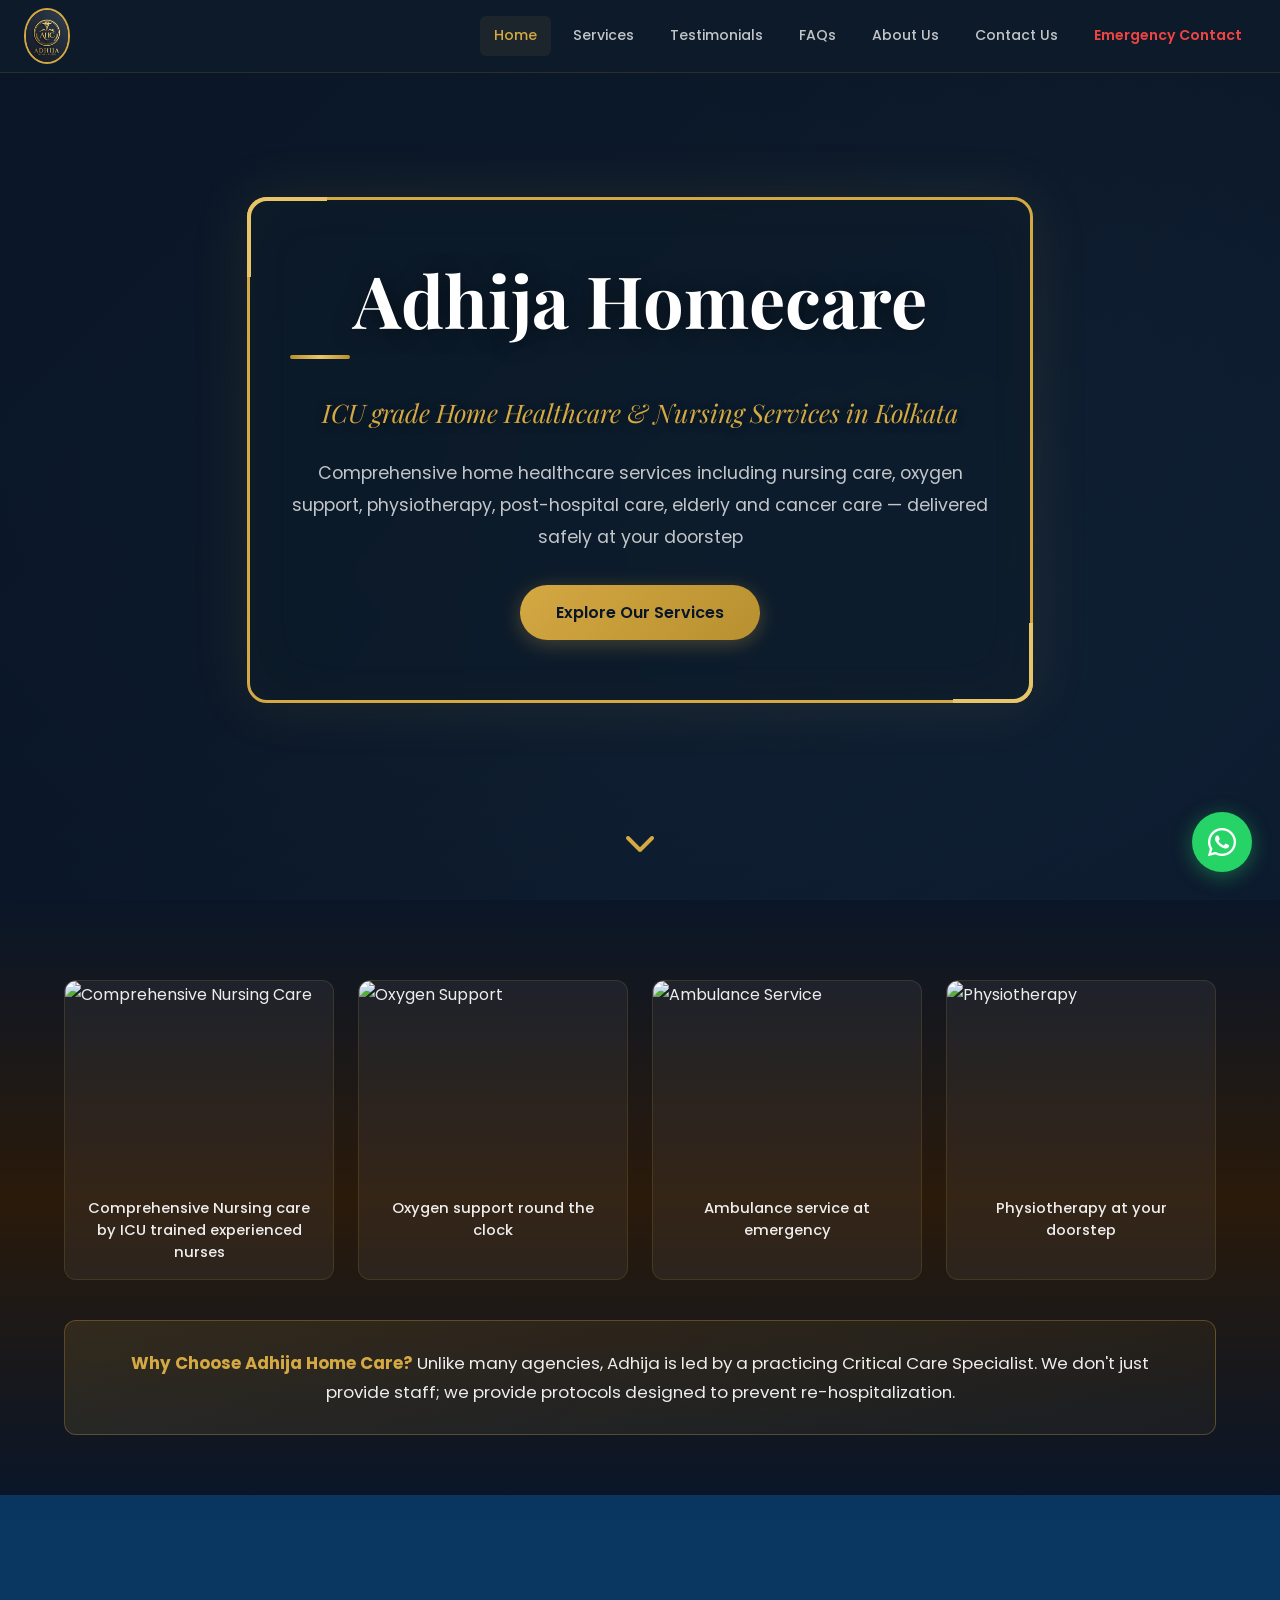
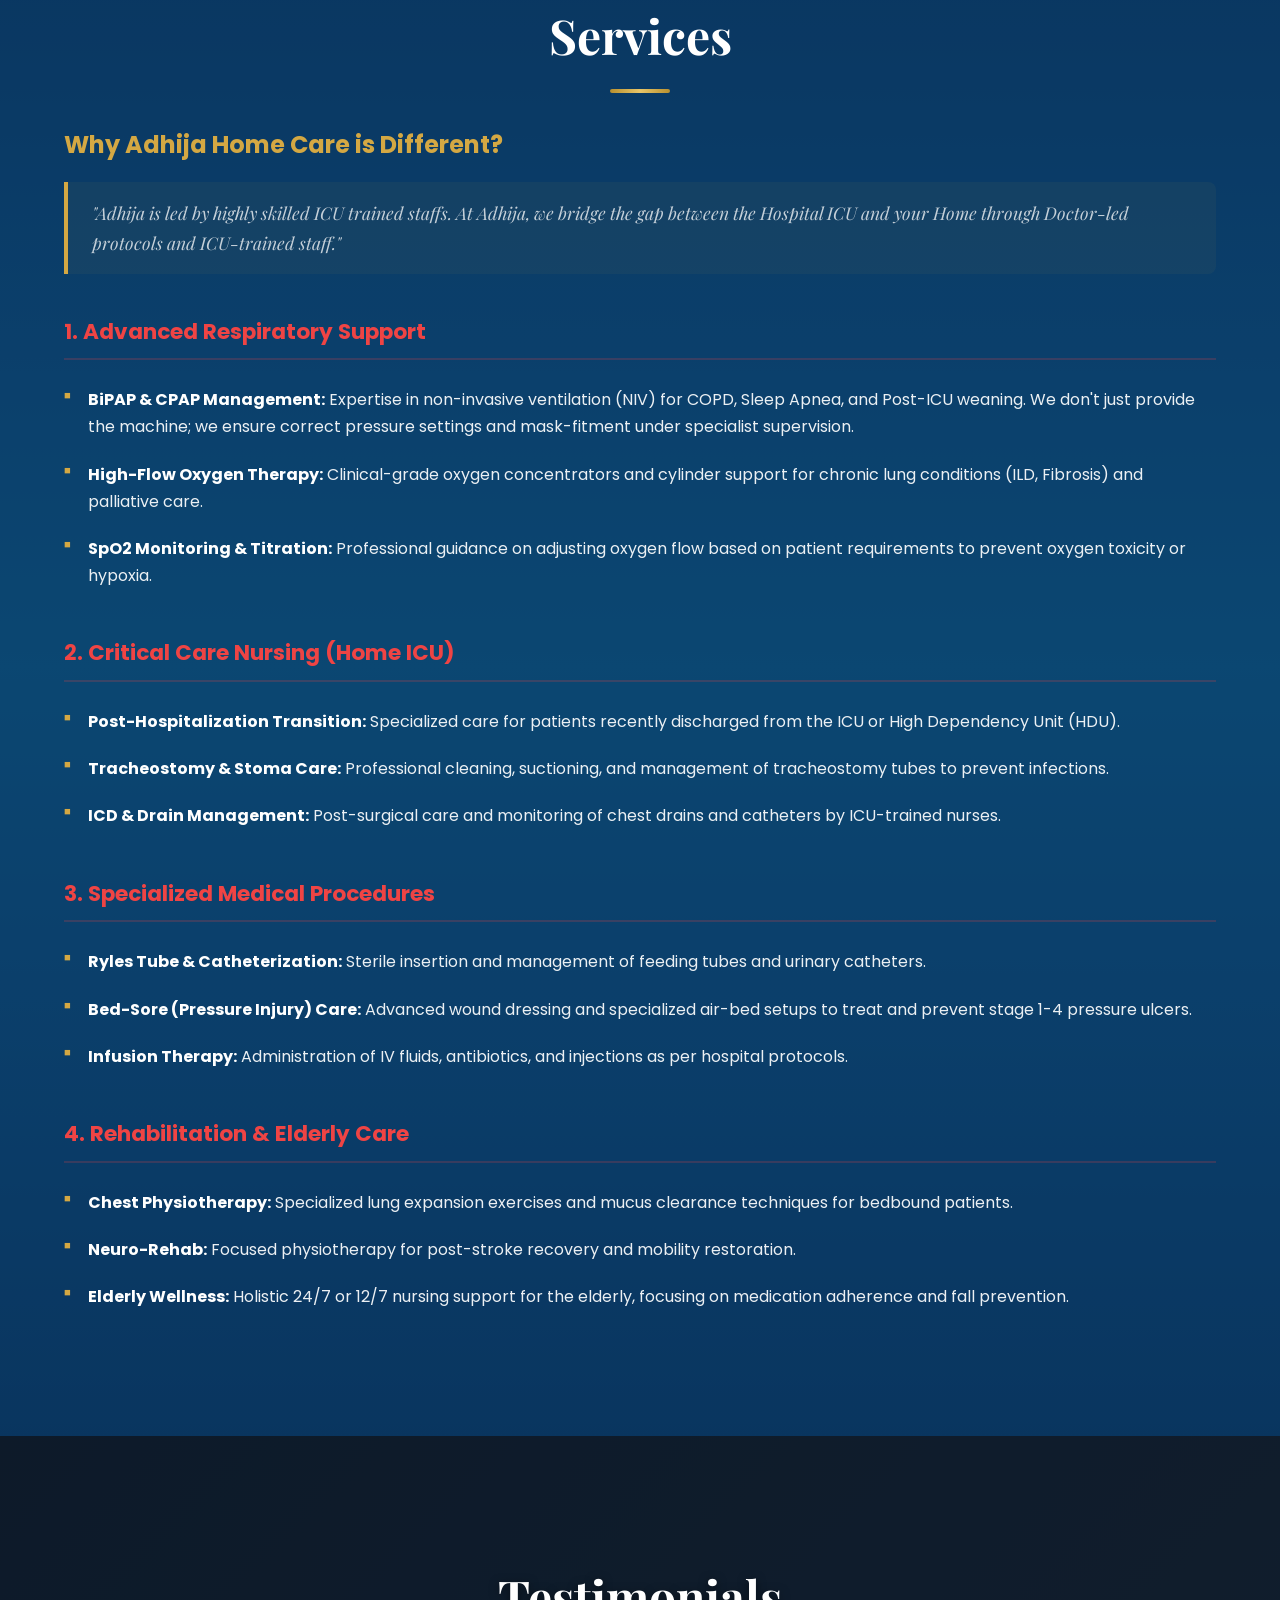
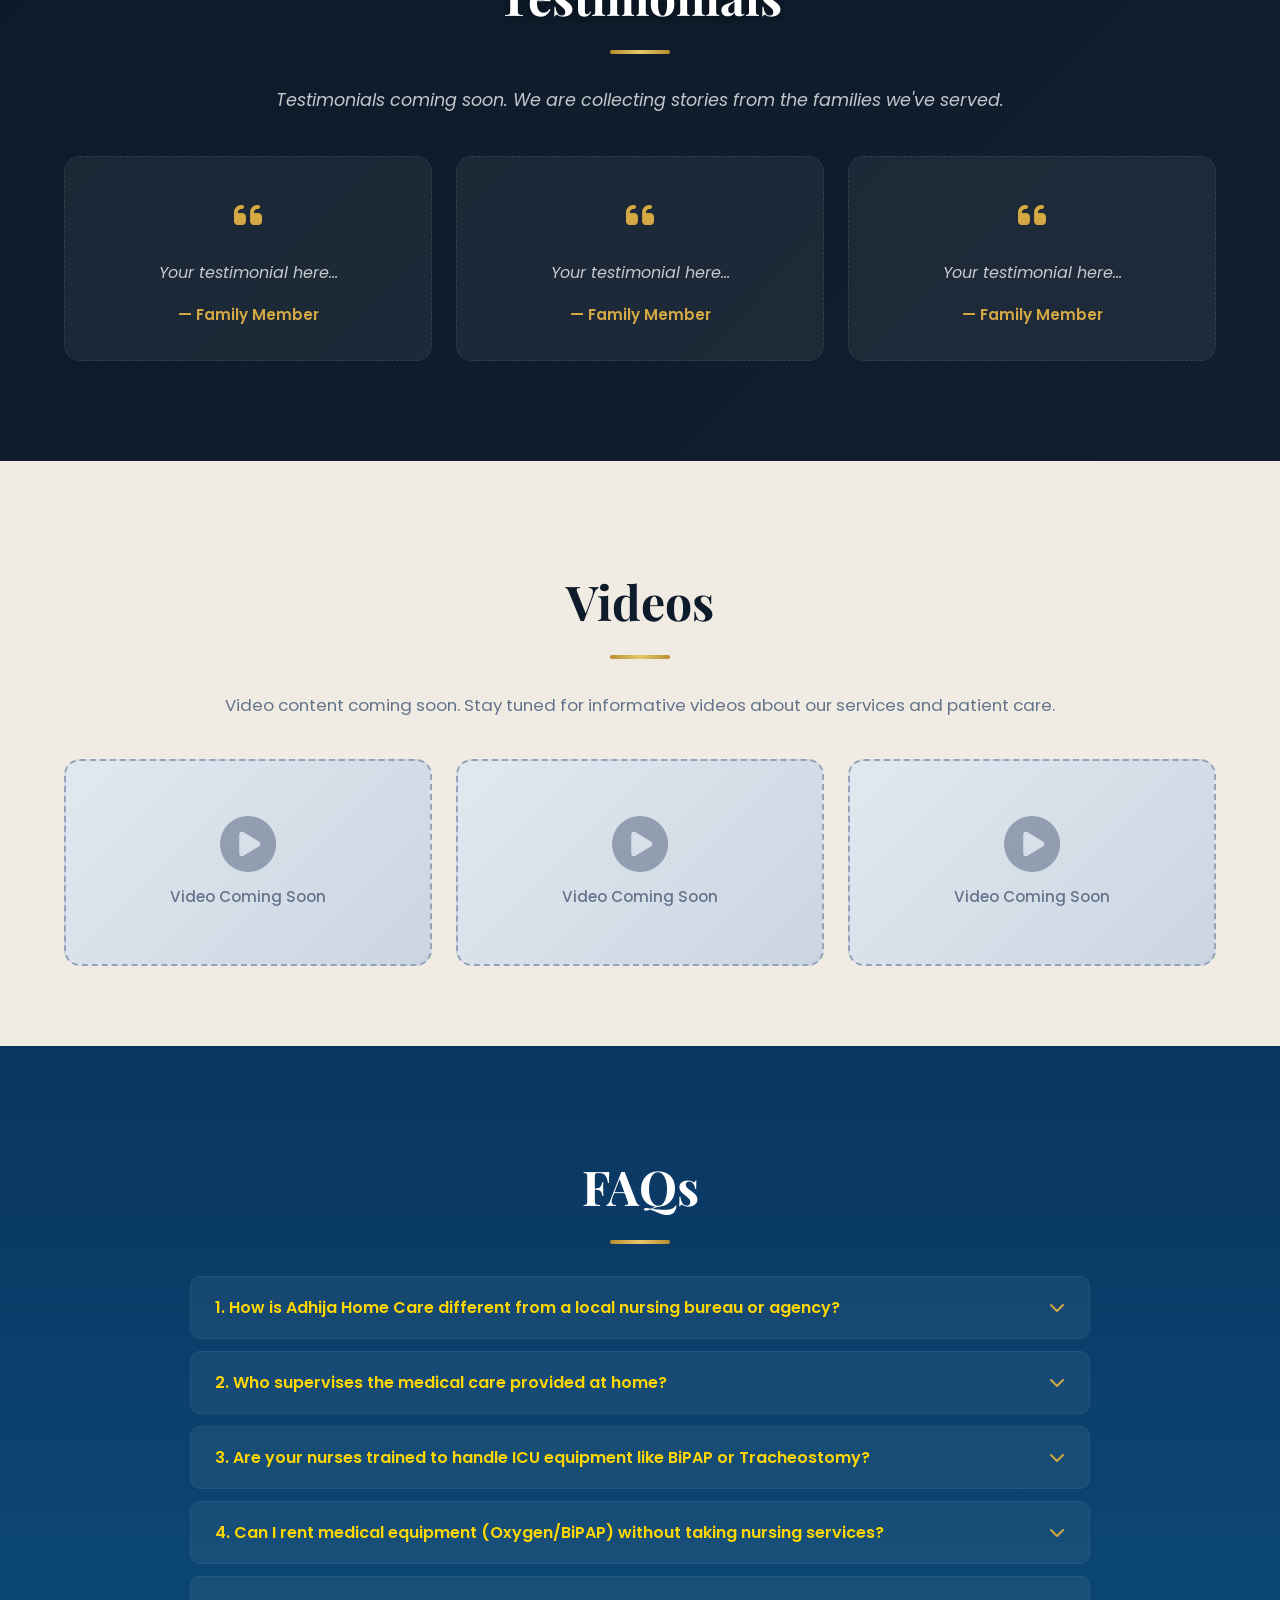
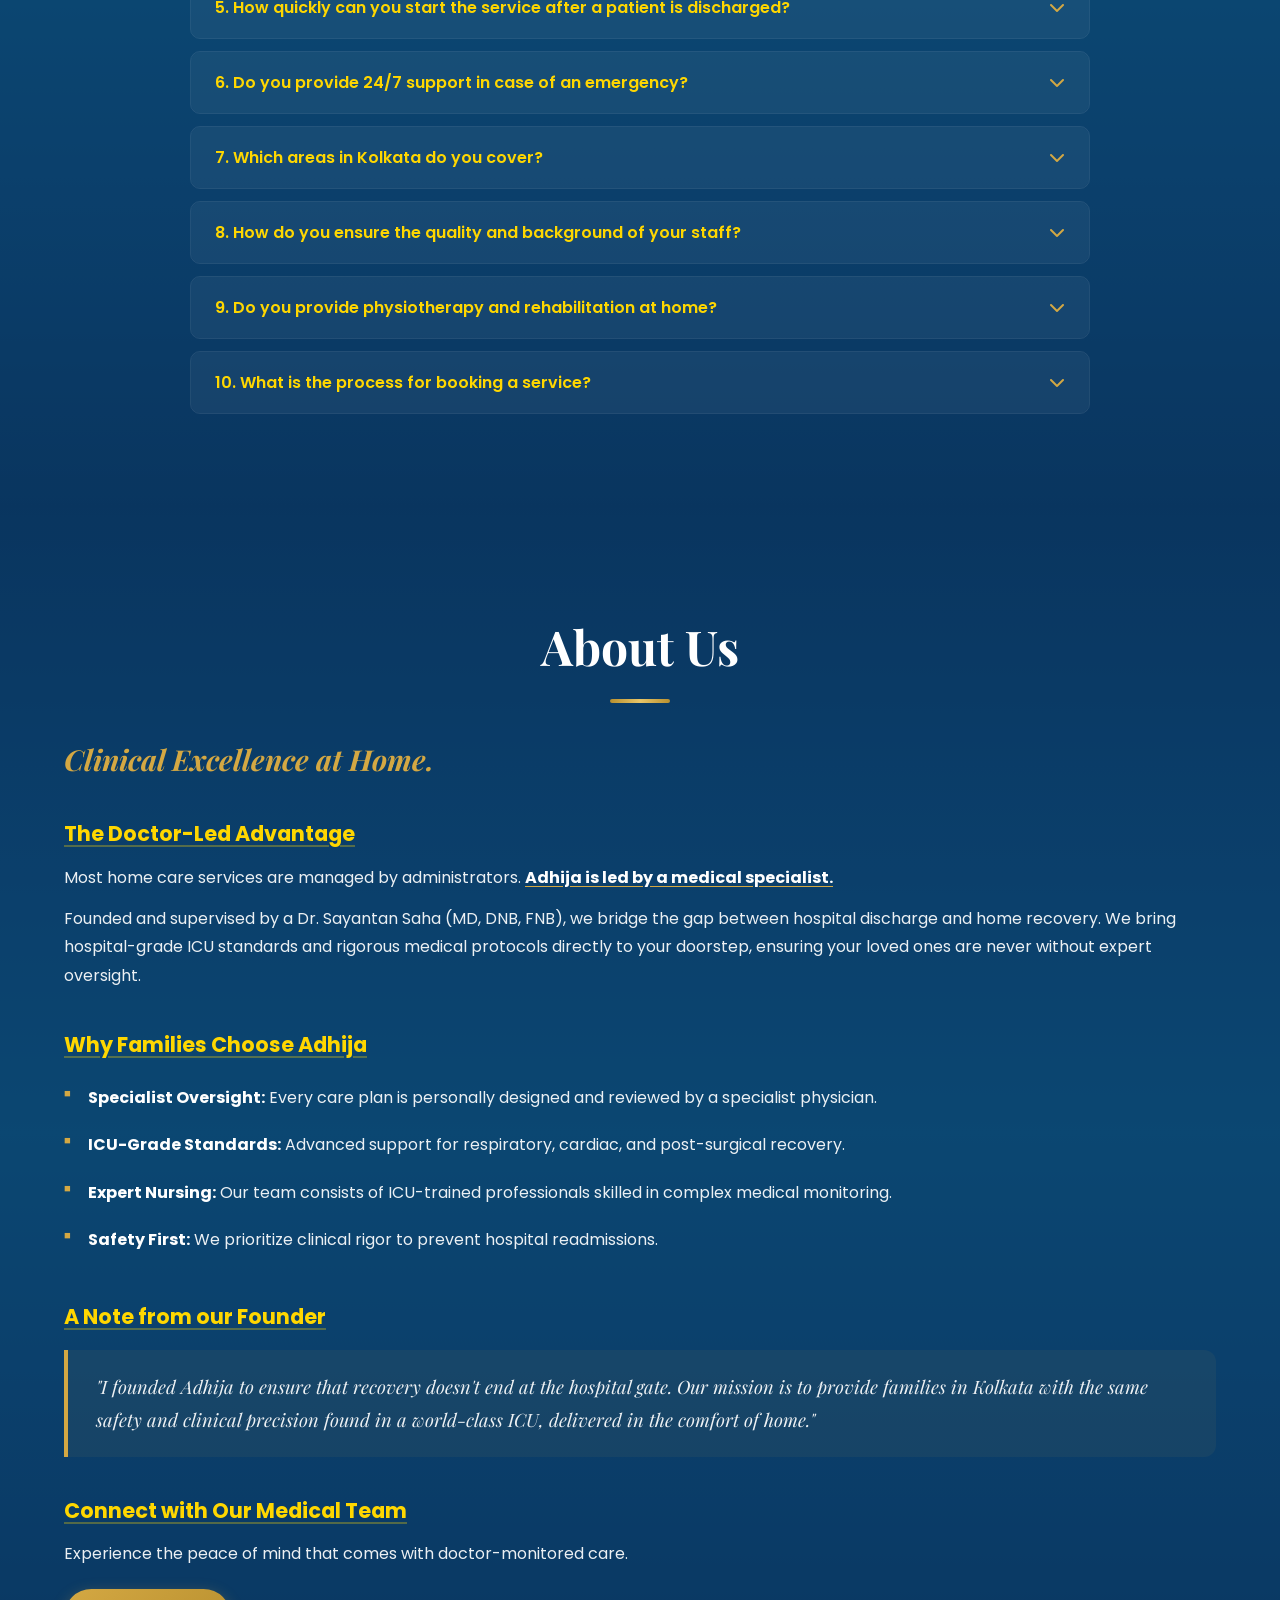
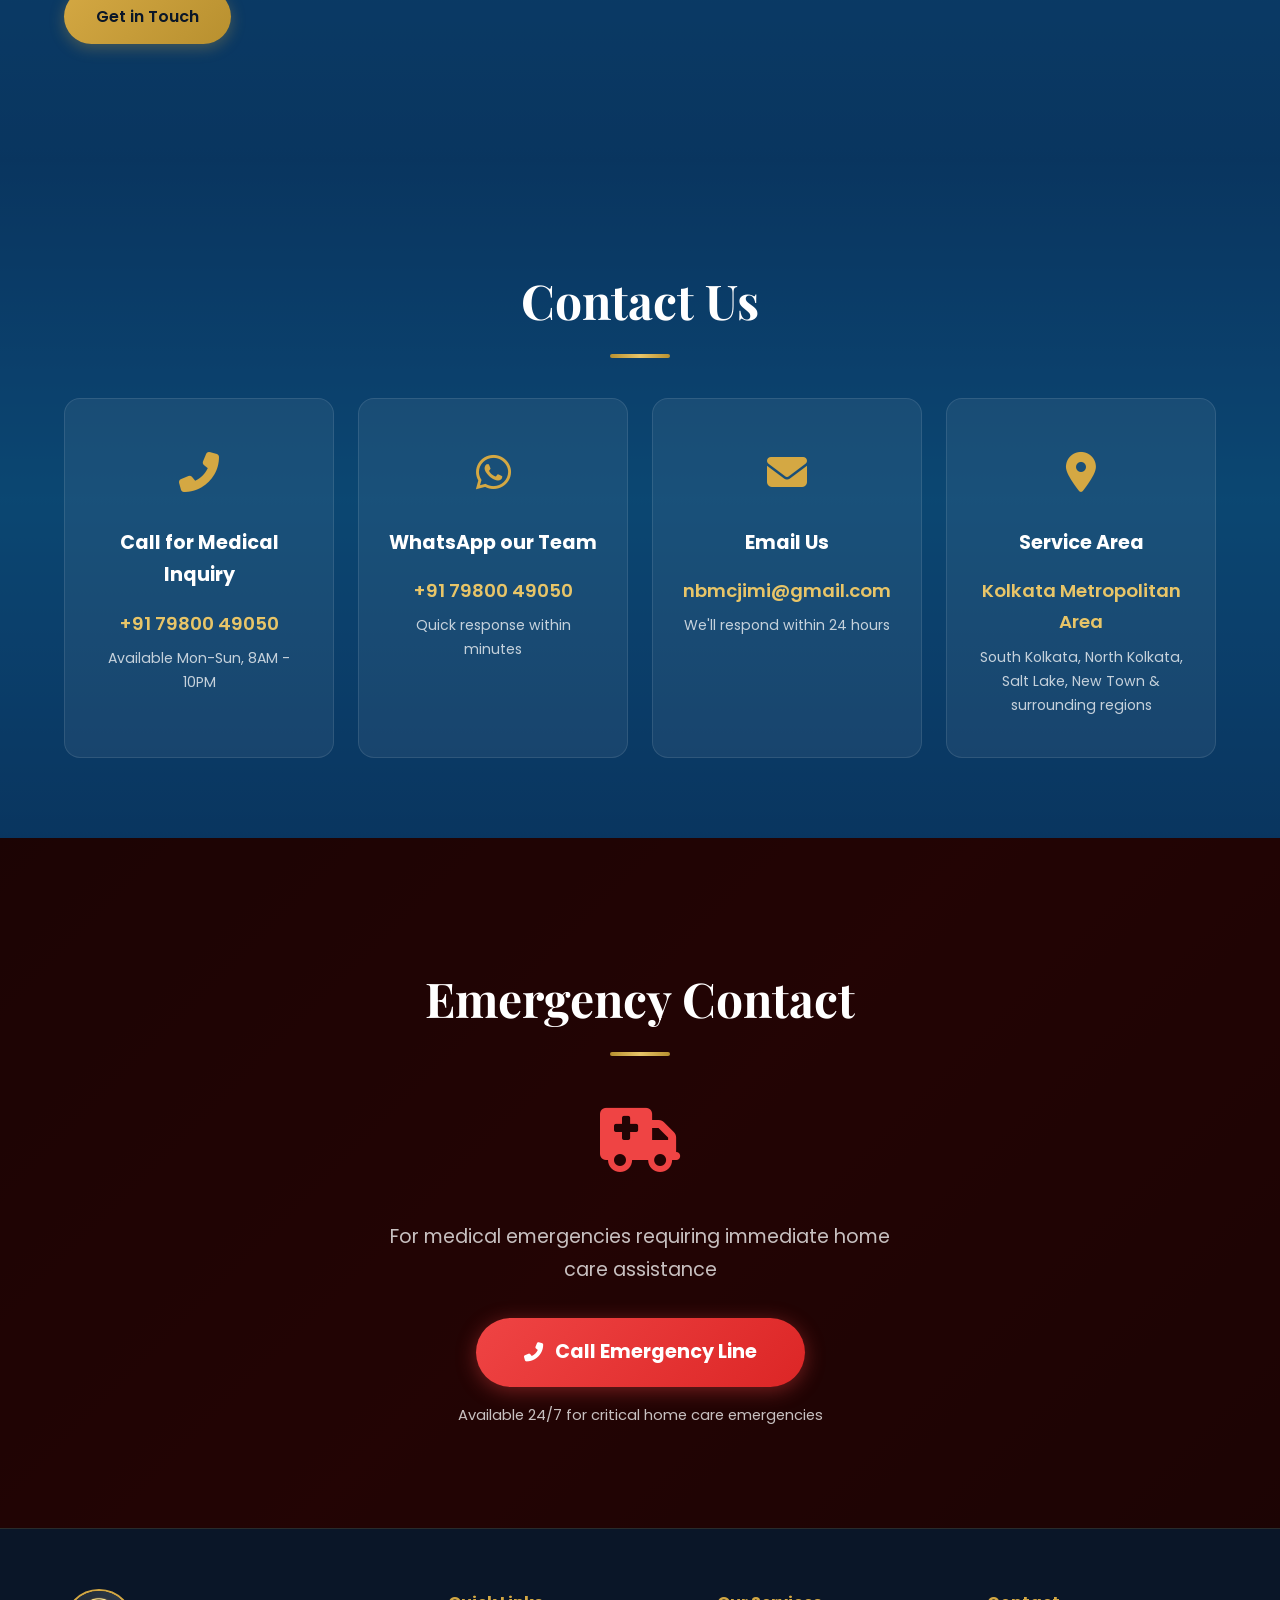
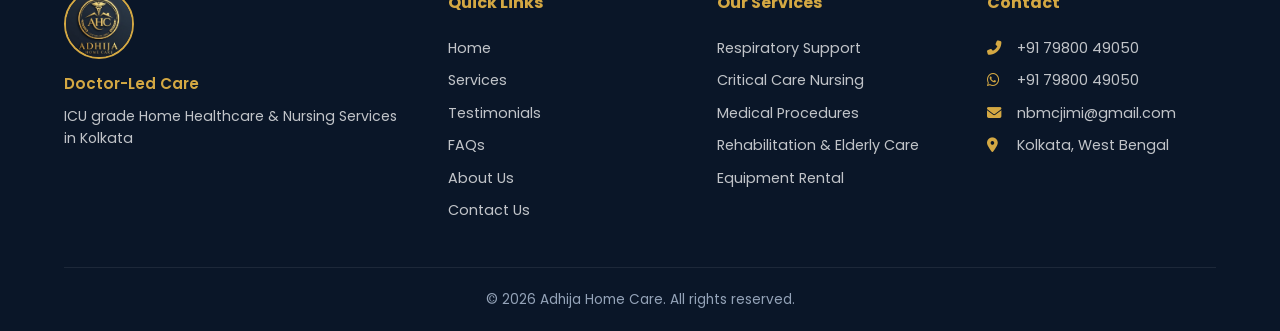
==== index.html @ caf9729c "Initial commit - Adhija Home Care website" ====
<!DOCTYPE html>
<html lang="en">
<head>
    <meta charset="UTF-8">
    <meta name="viewport" content="width=device-width, initial-scale=1.0">
    <title>Adhija Home Care | ICU Grade Home Healthcare &amp; Nursing Services in Kolkata</title>
    <meta name="description" content="Adhija Home Care provides ICU grade home healthcare and nursing services in Kolkata. Doctor-led care including nursing, oxygen support, physiotherapy, and post-hospital care delivered at your doorstep.">
    <meta name="keywords" content="home care Kolkata, ICU home care, nursing services Kolkata, oxygen support, physiotherapy, post-hospital care, elderly care, doctor-led home care">
    <meta property="og:title" content="Adhija Home Care | ICU Grade Home Healthcare in Kolkata">
    <meta property="og:description" content="Comprehensive home healthcare services including nursing care, oxygen support, physiotherapy, post-hospital care, elderly and cancer care — delivered safely at your doorstep.">
    <meta property="og:type" content="website">
    <meta property="og:url" content="https://adhijahomecare.in">
    <link rel="icon" type="image/jpeg" href="logo.jpeg">
    <link rel="stylesheet" href="css/styles.css">
    <link rel="preconnect" href="https://fonts.googleapis.com">
    <link rel="preconnect" href="https://fonts.gstatic.com" crossorigin>
    <link href="https://fonts.googleapis.com/css2?family=Playfair+Display:ital,wght@0,400..900;1,400..900&family=Poppins:wght@300;400;500;600;700&display=swap" rel="stylesheet">
    <link rel="stylesheet" href="https://cdnjs.cloudflare.com/ajax/libs/font-awesome/6.5.1/css/all.min.css">
</head>
<body>

    <!-- ============ HEADER / NAVIGATION ============ -->
    <header id="header">
        <div class="header-container">
            <a href="#home" class="logo-link">
                <img src="logo.jpeg" alt="Adhija Home Care Logo" class="logo-img">
            </a>
            <nav class="main-nav" id="mainNav">
                <a href="#home" class="nav-link active">Home</a>
                <a href="#services" class="nav-link">Services</a>
                <a href="#testimonials" class="nav-link">Testimonials</a>
                <a href="#faqs" class="nav-link">FAQs</a>
                <a href="#about" class="nav-link">About Us</a>
                <a href="#contact" class="nav-link">Contact Us</a>
                <a href="#emergency" class="nav-link nav-emergency">Emergency Contact</a>
            </nav>
            <button class="mobile-toggle" id="mobileToggle" aria-label="Toggle navigation">
                <span></span>
                <span></span>
                <span></span>
            </button>
        </div>
    </header>

    <!-- ============ HERO SECTION ============ -->
    <section id="home" class="hero-section">
        <div class="hero-overlay"></div>
        <div class="hero-frame">
            <div class="hero-content">
                <h1 class="hero-title">Adhija Homecare</h1>
                <div class="gold-divider"></div>
                <p class="hero-subtitle">ICU grade Home Healthcare &amp; Nursing Services in Kolkata</p>
                <p class="hero-description">Comprehensive home healthcare services including nursing care, oxygen support, physiotherapy, post-hospital care, elderly and cancer care — delivered safely at your doorstep</p>
                <a href="#services" class="hero-btn">Explore Our Services</a>
            </div>
        </div>
        <a href="#services-overview" class="scroll-arrow" aria-label="Scroll down">
            <i class="fas fa-chevron-down"></i>
        </a>
    </section>

    <!-- ============ SERVICES OVERVIEW (Cards) ============ -->
    <section id="services-overview" class="services-overview-section">
        <div class="container">
            <div class="service-cards">
                <div class="service-card">
                    <div class="card-img-wrapper">
                        <img src="https://images.unsplash.com/photo-1576765608535-5f04d1e3f289?w=400&h=300&fit=crop&q=80" alt="Comprehensive Nursing Care" loading="lazy">
                    </div>
                    <p class="card-label">Comprehensive Nursing care by ICU trained experienced nurses</p>
                </div>
                <div class="service-card">
                    <div class="card-img-wrapper">
                        <img src="https://images.unsplash.com/photo-1584820927498-cfe5211fd8bf?w=400&h=300&fit=crop&q=80" alt="Oxygen Support" loading="lazy">
                    </div>
                    <p class="card-label">Oxygen support round the clock</p>
                </div>
                <div class="service-card">
                    <div class="card-img-wrapper">
                        <img src="https://images.unsplash.com/photo-1587745416684-47953f16f02f?w=400&h=300&fit=crop&q=80" alt="Ambulance Service" loading="lazy">
                    </div>
                    <p class="card-label">Ambulance service at emergency</p>
                </div>
                <div class="service-card">
                    <div class="card-img-wrapper">
                        <img src="https://images.unsplash.com/photo-1576091160550-2173dba999ef?w=400&h=300&fit=crop&q=80" alt="Physiotherapy" loading="lazy">
                    </div>
                    <p class="card-label">Physiotherapy at your doorstep</p>
                </div>
            </div>
            <div class="why-choose-banner">
                <p><strong>Why Choose Adhija Home Care?</strong> Unlike many agencies, Adhija is led by a practicing Critical Care Specialist. We don't just provide staff; we provide protocols designed to prevent re-hospitalization.</p>
            </div>
        </div>
    </section>

    <!-- ============ SERVICES (Detailed) ============ -->
    <section id="services" class="services-section blue-bg-section">
        <div class="section-bg-overlay"></div>
        <div class="container">
            <h2 class="section-title">Services</h2>
            <div class="gold-divider center"></div>

            <div class="services-content">
                <h3 class="services-highlight">Why Adhija Home Care is Different?</h3>
                <blockquote class="services-quote">
                    "Adhija is led by highly skilled ICU trained staffs. At Adhija, we bridge the gap between the Hospital ICU and your Home through Doctor-led protocols and ICU-trained staff."
                </blockquote>

                <div class="service-category">
                    <h4 class="category-title">1. Advanced Respiratory Support</h4>
                    <ul class="service-list">
                        <li><strong>BiPAP &amp; CPAP Management:</strong> Expertise in non-invasive ventilation (NIV) for COPD, Sleep Apnea, and Post-ICU weaning. We don't just provide the machine; we ensure correct pressure settings and mask-fitment under specialist supervision.</li>
                        <li><strong>High-Flow Oxygen Therapy:</strong> Clinical-grade oxygen concentrators and cylinder support for chronic lung conditions (ILD, Fibrosis) and palliative care.</li>
                        <li><strong>SpO2 Monitoring &amp; Titration:</strong> Professional guidance on adjusting oxygen flow based on patient requirements to prevent oxygen toxicity or hypoxia.</li>
                    </ul>
                </div>

                <div class="service-category">
                    <h4 class="category-title">2. Critical Care Nursing (Home ICU)</h4>
                    <ul class="service-list">
                        <li><strong>Post-Hospitalization Transition:</strong> Specialized care for patients recently discharged from the ICU or High Dependency Unit (HDU).</li>
                        <li><strong>Tracheostomy &amp; Stoma Care:</strong> Professional cleaning, suctioning, and management of tracheostomy tubes to prevent infections.</li>
                        <li><strong>ICD &amp; Drain Management:</strong> Post-surgical care and monitoring of chest drains and catheters by ICU-trained nurses.</li>
                    </ul>
                </div>

                <div class="service-category">
                    <h4 class="category-title">3. Specialized Medical Procedures</h4>
                    <ul class="service-list">
                        <li><strong>Ryles Tube &amp; Catheterization:</strong> Sterile insertion and management of feeding tubes and urinary catheters.</li>
                        <li><strong>Bed-Sore (Pressure Injury) Care:</strong> Advanced wound dressing and specialized air-bed setups to treat and prevent stage 1-4 pressure ulcers.</li>
                        <li><strong>Infusion Therapy:</strong> Administration of IV fluids, antibiotics, and injections as per hospital protocols.</li>
                    </ul>
                </div>

                <div class="service-category">
                    <h4 class="category-title">4. Rehabilitation &amp; Elderly Care</h4>
                    <ul class="service-list">
                        <li><strong>Chest Physiotherapy:</strong> Specialized lung expansion exercises and mucus clearance techniques for bedbound patients.</li>
                        <li><strong>Neuro-Rehab:</strong> Focused physiotherapy for post-stroke recovery and mobility restoration.</li>
                        <li><strong>Elderly Wellness:</strong> Holistic 24/7 or 12/7 nursing support for the elderly, focusing on medication adherence and fall prevention.</li>
                    </ul>
                </div>
            </div>
        </div>
    </section>

    <!-- ============ TESTIMONIALS ============ -->
    <section id="testimonials" class="testimonials-section">
        <div class="testimonials-overlay"></div>
        <div class="container">
            <h2 class="section-title light">Testimonials</h2>
            <div class="gold-divider center"></div>
            <div class="testimonials-content">
                <p class="testimonials-placeholder">Testimonials coming soon. We are collecting stories from the families we've served.</p>
                <!-- Testimonial cards will be added here -->
                <div class="testimonial-cards">
                    <!-- Card 1 - placeholder -->
                    <div class="testimonial-card placeholder-card">
                        <div class="testimonial-icon"><i class="fas fa-quote-left"></i></div>
                        <p class="testimonial-text">Your testimonial here...</p>
                        <div class="testimonial-author">— Family Member</div>
                    </div>
                    <div class="testimonial-card placeholder-card">
                        <div class="testimonial-icon"><i class="fas fa-quote-left"></i></div>
                        <p class="testimonial-text">Your testimonial here...</p>
                        <div class="testimonial-author">— Family Member</div>
                    </div>
                    <div class="testimonial-card placeholder-card">
                        <div class="testimonial-icon"><i class="fas fa-quote-left"></i></div>
                        <p class="testimonial-text">Your testimonial here...</p>
                        <div class="testimonial-author">— Family Member</div>
                    </div>
                </div>
            </div>
        </div>
    </section>

    <!-- ============ VIDEO SECTION ============ -->
    <section id="videos" class="video-section">
        <div class="container">
            <h2 class="section-title dark">Videos</h2>
            <div class="gold-divider center"></div>
            <p class="video-placeholder-text">Video content coming soon. Stay tuned for informative videos about our services and patient care.</p>
            <div class="video-grid">
                <!-- Video 1 placeholder -->
                <div class="video-placeholder">
                    <div class="video-placeholder-inner">
                        <i class="fas fa-play-circle"></i>
                        <p>Video Coming Soon</p>
                    </div>
                </div>
                <!-- Video 2 placeholder -->
                <div class="video-placeholder">
                    <div class="video-placeholder-inner">
                        <i class="fas fa-play-circle"></i>
                        <p>Video Coming Soon</p>
                    </div>
                </div>
                <!-- Video 3 placeholder -->
                <div class="video-placeholder">
                    <div class="video-placeholder-inner">
                        <i class="fas fa-play-circle"></i>
                        <p>Video Coming Soon</p>
                    </div>
                </div>
            </div>
        </div>
    </section>

    <!-- ============ FAQs ============ -->
    <section id="faqs" class="faqs-section blue-bg-section">
        <div class="section-bg-overlay"></div>
        <div class="container">
            <h2 class="section-title">FAQs</h2>
            <div class="gold-divider center"></div>

            <div class="faq-list">
                <div class="faq-item">
                    <button class="faq-question">
                        <span>1. How is Adhija Home Care different from a local nursing bureau or agency?</span>
                        <i class="fas fa-chevron-down"></i>
                    </button>
                    <div class="faq-answer">
                        <p>Unlike standard manpower agencies, Adhija Home Care is a <strong>clinically-managed organization</strong> founded by a Senior Intensivist. We do not just provide staff; we implement standardized medical protocols and provide continuous specialist oversight to ensure hospital-level care at home.</p>
                    </div>
                </div>

                <div class="faq-item">
                    <button class="faq-question">
                        <span>2. Who supervises the medical care provided at home?</span>
                        <i class="fas fa-chevron-down"></i>
                    </button>
                    <div class="faq-answer">
                        <p>All critical care protocols and respiratory setups are designed and supervised by our <strong>Medical Director</strong>, a specialist in Pulmonology and Critical Care. Our nursing staff follows clinical pathways designed to prevent complications and minimize re-hospitalization.</p>
                    </div>
                </div>

                <div class="faq-item">
                    <button class="faq-question">
                        <span>3. Are your nurses trained to handle ICU equipment like BiPAP or Tracheostomy?</span>
                        <i class="fas fa-chevron-down"></i>
                    </button>
                    <div class="faq-answer">
                        <p>Yes. We deploy <strong>ICU-trained nursing professionals</strong> for all critical cases. Our staff is proficient in managing non-invasive ventilation (BiPAP/CPAP), tracheostomy suctioning, Ryles tube feeding, and complex infusion pumps.</p>
                    </div>
                </div>

                <div class="faq-item">
                    <button class="faq-question">
                        <span>4. Can I rent medical equipment (Oxygen/BiPAP) without taking nursing services?</span>
                        <i class="fas fa-chevron-down"></i>
                    </button>
                    <div class="faq-answer">
                        <p>Yes. We offer high-quality, calibrated oxygen concentrators, BiPAP/CPAP machines, and multi-function hospital beds for rent or purchase. Our technicians provide a full home demonstration and ensure the equipment is correctly calibrated to the patient's needs.</p>
                    </div>
                </div>

                <div class="faq-item">
                    <button class="faq-question">
                        <span>5. How quickly can you start the service after a patient is discharged?</span>
                        <i class="fas fa-chevron-down"></i>
                    </button>
                    <div class="faq-answer">
                        <p>We understand that the transition to home care is time-sensitive. Usually, we can mobilize a nursing team and install necessary medical equipment within <strong>4 to 6 hours</strong> of a confirmed request within the Kolkata metropolitan area.</p>
                    </div>
                </div>

                <div class="faq-item">
                    <button class="faq-question">
                        <span>6. Do you provide 24/7 support in case of an emergency?</span>
                        <i class="fas fa-chevron-down"></i>
                    </button>
                    <div class="faq-answer">
                        <p>We provide 24/7 nursing coverage for high-dependency patients. While we offer "hospital-at-home" care, our team also provides vital clinical monitoring to help families decide when a patient may need specialized hospital intervention.</p>
                    </div>
                </div>

                <div class="faq-item">
                    <button class="faq-question">
                        <span>7. Which areas in Kolkata do you cover?</span>
                        <i class="fas fa-chevron-down"></i>
                    </button>
                    <div class="faq-answer">
                        <p>We serve the entire <strong>Kolkata metropolitan area</strong>, including South Kolkata, North Kolkata, Salt Lake, New Town, and surrounding regions. Please contact our support team to confirm availability in your specific location.</p>
                    </div>
                </div>

                <div class="faq-item">
                    <button class="faq-question">
                        <span>8. How do you ensure the quality and background of your staff?</span>
                        <i class="fas fa-chevron-down"></i>
                    </button>
                    <div class="faq-answer">
                        <p>Every healthcare professional at Adhija undergoes a rigorous verification process, including background checks and clinical competency assessments. We prioritize staff with proven experience in reputed critical care units.</p>
                    </div>
                </div>

                <div class="faq-item">
                    <button class="faq-question">
                        <span>9. Do you provide physiotherapy and rehabilitation at home?</span>
                        <i class="fas fa-chevron-down"></i>
                    </button>
                    <div class="faq-answer">
                        <p>Yes. We provide specialized <strong>Chest Physiotherapy</strong> for respiratory recovery and <strong>Neuro-physiotherapy</strong> for post-stroke or cardiac rehabilitation. All sessions are customized based on the patient's recovery stage.</p>
                    </div>
                </div>

                <div class="faq-item">
                    <button class="faq-question">
                        <span>10. What is the process for booking a service?</span>
                        <i class="fas fa-chevron-down"></i>
                    </button>
                    <div class="faq-answer">
                        <p>Our process is streamlined for your convenience:</p>
                        <ol>
                            <li><strong>Initial Inquiry:</strong> Contact us via phone or WhatsApp.</li>
                            <li><strong>Clinical Review:</strong> Our medical team reviews the current prescriptions or discharge summary.</li>
                            <li><strong>Plan &amp; Deployment:</strong> We finalize the care plan (Staff + Equipment) and deploy the team to your residence.</li>
                        </ol>
                    </div>
                </div>
            </div>
        </div>
    </section>

    <!-- ============ ABOUT US ============ -->
    <section id="about" class="about-section blue-bg-section">
        <div class="section-bg-overlay"></div>
        <div class="container">
            <h2 class="section-title">About Us</h2>
            <div class="gold-divider center"></div>

            <div class="about-content">
                <h3 class="about-tagline">Clinical Excellence at Home.</h3>

                <div class="about-block">
                    <h4 class="about-heading">The Doctor-Led Advantage</h4>
                    <p>Most home care services are managed by administrators. <strong>Adhija is led by a medical specialist.</strong></p>
                    <p>Founded and supervised by a Dr. Sayantan Saha (MD, DNB, FNB), we bridge the gap between hospital discharge and home recovery. We bring hospital-grade ICU standards and rigorous medical protocols directly to your doorstep, ensuring your loved ones are never without expert oversight.</p>
                </div>

                <div class="about-block">
                    <h4 class="about-heading">Why Families Choose Adhija</h4>
                    <ul class="about-list">
                        <li><strong>Specialist Oversight:</strong> Every care plan is personally designed and reviewed by a specialist physician.</li>
                        <li><strong>ICU-Grade Standards:</strong> Advanced support for respiratory, cardiac, and post-surgical recovery.</li>
                        <li><strong>Expert Nursing:</strong> Our team consists of ICU-trained professionals skilled in complex medical monitoring.</li>
                        <li><strong>Safety First:</strong> We prioritize clinical rigor to prevent hospital readmissions.</li>
                    </ul>
                </div>

                <div class="about-block founder-note">
                    <h4 class="about-heading">A Note from our Founder</h4>
                    <blockquote>
                        "I founded Adhija to ensure that recovery doesn't end at the hospital gate. Our mission is to provide families in Kolkata with the same safety and clinical precision found in a world-class ICU, delivered in the comfort of home."
                    </blockquote>
                </div>

                <div class="about-block">
                    <h4 class="about-heading">Connect with Our Medical Team</h4>
                    <p>Experience the peace of mind that comes with doctor-monitored care.</p>
                    <a href="#contact" class="btn-gold">Get in Touch</a>
                </div>
            </div>
        </div>
    </section>

    <!-- ============ CONTACT US ============ -->
    <section id="contact" class="contact-section blue-bg-section">
        <div class="section-bg-overlay"></div>
        <div class="container">
            <h2 class="section-title">Contact Us</h2>
            <div class="gold-divider center"></div>

            <div class="contact-content">
                <div class="contact-card">
                    <div class="contact-icon"><i class="fas fa-phone-alt"></i></div>
                    <h3>Call for Medical Inquiry</h3>
                    <a href="tel:+917980049050" class="contact-link">+91 79800 49050</a>
                    <p class="contact-note">Available Mon-Sun, 8AM - 10PM</p>
                </div>
                <div class="contact-card">
                    <div class="contact-icon"><i class="fab fa-whatsapp"></i></div>
                    <h3>WhatsApp our Team</h3>
                    <a href="https://wa.me/917980049050" class="contact-link" target="_blank" rel="noopener">+91 79800 49050</a>
                    <p class="contact-note">Quick response within minutes</p>
                </div>
                <div class="contact-card">
                    <div class="contact-icon"><i class="fas fa-envelope"></i></div>
                    <h3>Email Us</h3>
                    <a href="mailto:nbmcjimi@gmail.com" class="contact-link">nbmcjimi@gmail.com</a>
                    <p class="contact-note">We'll respond within 24 hours</p>
                </div>
                <div class="contact-card">
                    <div class="contact-icon"><i class="fas fa-map-marker-alt"></i></div>
                    <h3>Service Area</h3>
                    <p class="contact-link">Kolkata Metropolitan Area</p>
                    <p class="contact-note">South Kolkata, North Kolkata, Salt Lake, New Town &amp; surrounding regions</p>
                </div>
            </div>
        </div>
    </section>

    <!-- ============ EMERGENCY CONTACT ============ -->
    <section id="emergency" class="emergency-section blue-bg-section">
        <div class="section-bg-overlay"></div>
        <div class="container">
            <h2 class="section-title">Emergency Contact</h2>
            <div class="gold-divider center"></div>
            <div class="emergency-content">
                <div class="emergency-icon"><i class="fas fa-ambulance"></i></div>
                <p class="emergency-text">For medical emergencies requiring immediate home care assistance</p>
                <a href="tel:+917980049050" class="emergency-btn">
                    <i class="fas fa-phone-alt"></i> Call Emergency Line
                </a>
                <p class="emergency-note">Available 24/7 for critical home care emergencies</p>
            </div>
        </div>
    </section>

    <!-- ============ FOOTER ============ -->
    <footer class="site-footer">
        <div class="container">
            <div class="footer-grid">
                <div class="footer-brand">
                    <img src="logo.jpeg" alt="Adhija Home Care" class="footer-logo">
                    <p class="footer-tagline">Doctor-Led Care</p>
                    <p class="footer-desc">ICU grade Home Healthcare &amp; Nursing Services in Kolkata</p>
                </div>
                <div class="footer-links">
                    <h4>Quick Links</h4>
                    <a href="#home">Home</a>
                    <a href="#services">Services</a>
                    <a href="#testimonials">Testimonials</a>
                    <a href="#faqs">FAQs</a>
                    <a href="#about">About Us</a>
                    <a href="#contact">Contact Us</a>
                </div>
                <div class="footer-services">
                    <h4>Our Services</h4>
                    <a href="#services">Respiratory Support</a>
                    <a href="#services">Critical Care Nursing</a>
                    <a href="#services">Medical Procedures</a>
                    <a href="#services">Rehabilitation &amp; Elderly Care</a>
                    <a href="#services">Equipment Rental</a>
                </div>
                <div class="footer-contact">
                    <h4>Contact</h4>
                    <p><i class="fas fa-phone-alt"></i> +91 79800 49050</p>
                    <p><i class="fab fa-whatsapp"></i> +91 79800 49050</p>
                    <p><i class="fas fa-envelope"></i> nbmcjimi@gmail.com</p>
                    <p><i class="fas fa-map-marker-alt"></i> Kolkata, West Bengal</p>
                </div>
            </div>
            <div class="footer-bottom">
                <p>&copy; 2026 Adhija Home Care. All rights reserved.</p>
            </div>
        </div>
    </footer>

    <!-- WhatsApp Floating Button -->
    <a href="https://wa.me/917980049050" class="whatsapp-float" target="_blank" rel="noopener" aria-label="Chat on WhatsApp">
        <i class="fab fa-whatsapp"></i>
    </a>

    <script src="js/script.js"></script>
</body>
</html>
---- css/styles.css ----
/* ============================================
   ADHIJA HOME CARE - Complete Stylesheet
   Color Scheme: Navy Blue / Gold / White
   ============================================ */

/* ---------- CSS VARIABLES ---------- */
:root {
    --navy-darkest: #0A1628;
    --navy-dark: #0D1B2A;
    --navy: #1B2838;
    --navy-light: #1E3A5F;
    --blue: #0F4C81;
    --blue-light: #1565C0;
    --blue-bright: #1E88E5;
    --gold: #D4A843;
    --gold-light: #E8C568;
    --gold-dark: #B8902F;
    --yellow: #FFD700;
    --red: #EF4444;
    --red-dark: #DC2626;
    --white: #FFFFFF;
    --off-white: #F0ECE3;
    --gray-light: #CBD5E1;
    --gray: #94A3B8;
    --text-white: rgba(255, 255, 255, 0.92);
    --text-light: rgba(255, 255, 255, 0.75);
    --font-heading: 'Playfair Display', Georgia, serif;
    --font-body: 'Poppins', -apple-system, BlinkMacSystemFont, sans-serif;
    --shadow: 0 4px 20px rgba(0, 0, 0, 0.3);
    --shadow-lg: 0 8px 40px rgba(0, 0, 0, 0.4);
    --transition: all 0.3s ease;
}

/* ---------- RESET & BASE ---------- */
*, *::before, *::after {
    margin: 0;
    padding: 0;
    box-sizing: border-box;
}

html {
    scroll-behavior: smooth;
    scroll-padding-top: 80px;
}

body {
    font-family: var(--font-body);
    font-size: 16px;
    line-height: 1.7;
    color: var(--text-white);
    background-color: var(--navy-darkest);
    overflow-x: hidden;
}

img {
    max-width: 100%;
    height: auto;
    display: block;
}

a {
    text-decoration: none;
    color: inherit;
    transition: var(--transition);
}

ul, ol {
    list-style: none;
}

.container {
    max-width: 1200px;
    margin: 0 auto;
    padding: 0 24px;
    position: relative;
    z-index: 2;
}

/* ---------- HEADER / NAVIGATION ---------- */
#header {
    position: fixed;
    top: 0;
    left: 0;
    right: 0;
    z-index: 1000;
    background: rgba(13, 27, 42, 0.95);
    backdrop-filter: blur(12px);
    -webkit-backdrop-filter: blur(12px);
    border-bottom: 1px solid rgba(212, 168, 67, 0.15);
    transition: var(--transition);
}

#header.scrolled {
    background: rgba(10, 22, 40, 0.98);
    box-shadow: 0 2px 20px rgba(0, 0, 0, 0.4);
}

.header-container {
    max-width: 1400px;
    margin: 0 auto;
    padding: 0 24px;
    display: flex;
    align-items: center;
    justify-content: space-between;
    height: 72px;
}

.logo-link {
    display: flex;
    align-items: center;
}

.logo-img {
    height: 56px;
    width: auto;
    border-radius: 50%;
    border: 2px solid var(--gold);
    transition: var(--transition);
}

.logo-img:hover {
    transform: scale(1.05);
    box-shadow: 0 0 20px rgba(212, 168, 67, 0.3);
}

.main-nav {
    display: flex;
    align-items: center;
    gap: 8px;
}

.nav-link {
    font-size: 0.88rem;
    font-weight: 500;
    color: var(--text-light);
    padding: 8px 14px;
    border-radius: 6px;
    transition: var(--transition);
    white-space: nowrap;
}

.nav-link:hover,
.nav-link.active {
    color: var(--gold);
    background: rgba(212, 168, 67, 0.08);
}

.nav-emergency {
    color: var(--red);
    font-weight: 600;
}

.nav-emergency:hover {
    color: var(--white);
    background: var(--red);
}

/* Mobile Toggle */
.mobile-toggle {
    display: none;
    flex-direction: column;
    gap: 5px;
    background: none;
    border: none;
    cursor: pointer;
    padding: 8px;
}

.mobile-toggle span {
    width: 26px;
    height: 2.5px;
    background: var(--gold);
    border-radius: 2px;
    transition: var(--transition);
}

.mobile-toggle.active span:nth-child(1) {
    transform: rotate(45deg) translate(5px, 5px);
}

.mobile-toggle.active span:nth-child(2) {
    opacity: 0;
}

.mobile-toggle.active span:nth-child(3) {
    transform: rotate(-45deg) translate(5px, -5px);
}

/* ---------- HERO SECTION ---------- */
.hero-section {
    position: relative;
    min-height: 100vh;
    display: flex;
    align-items: center;
    justify-content: center;
    background: linear-gradient(135deg, var(--navy-darkest) 0%, var(--navy-dark) 40%, #1a3550 100%);
    overflow: hidden;
}

.hero-section::before {
    content: '';
    position: absolute;
    inset: 0;
    background: url('https://images.unsplash.com/photo-1576765608535-5f04d1e3f289?w=1920&q=80') center/cover no-repeat;
    opacity: 0.25;
}

.hero-overlay {
    position: absolute;
    inset: 0;
    background: radial-gradient(ellipse at center, rgba(13, 27, 42, 0.4) 0%, rgba(10, 22, 40, 0.85) 100%);
    z-index: 1;
}

.hero-frame {
    position: relative;
    z-index: 2;
    max-width: 900px;
    margin: 0 auto;
    padding: 60px 40px;
    border: 3px solid var(--gold);
    border-radius: 20px;
    background: rgba(13, 27, 42, 0.6);
    backdrop-filter: blur(8px);
    -webkit-backdrop-filter: blur(8px);
    box-shadow: 
        0 0 60px rgba(212, 168, 67, 0.1),
        inset 0 0 60px rgba(212, 168, 67, 0.03);
}

.hero-frame::before,
.hero-frame::after {
    content: '';
    position: absolute;
    width: 80px;
    height: 80px;
    border-color: var(--gold-light);
    border-style: solid;
}

.hero-frame::before {
    top: -3px;
    left: -3px;
    border-width: 4px 0 0 4px;
    border-radius: 20px 0 0 0;
}

.hero-frame::after {
    bottom: -3px;
    right: -3px;
    border-width: 0 4px 4px 0;
    border-radius: 0 0 20px 0;
}

.hero-content {
    text-align: center;
}

.hero-title {
    font-family: var(--font-heading);
    font-size: clamp(2.5rem, 6vw, 4.5rem);
    font-weight: 700;
    color: var(--white);
    line-height: 1.1;
    margin-bottom: 16px;
    text-shadow: 0 2px 20px rgba(0, 0, 0, 0.5);
}

.hero-subtitle {
    font-family: var(--font-heading);
    font-size: clamp(1.1rem, 2.5vw, 1.6rem);
    font-style: italic;
    color: var(--gold);
    margin-bottom: 24px;
    text-shadow: 0 2px 10px rgba(0, 0, 0, 0.4);
}

.hero-description {
    font-size: clamp(0.95rem, 1.5vw, 1.1rem);
    color: var(--text-light);
    max-width: 700px;
    margin: 0 auto 32px;
    line-height: 1.8;
}

.hero-btn {
    display: inline-block;
    padding: 14px 36px;
    background: linear-gradient(135deg, var(--gold), var(--gold-dark));
    color: var(--navy-darkest);
    font-weight: 600;
    font-size: 1rem;
    border-radius: 50px;
    transition: var(--transition);
    box-shadow: 0 4px 20px rgba(212, 168, 67, 0.3);
}

.hero-btn:hover {
    transform: translateY(-2px);
    box-shadow: 0 8px 30px rgba(212, 168, 67, 0.5);
    background: linear-gradient(135deg, var(--gold-light), var(--gold));
}

.scroll-arrow {
    position: absolute;
    bottom: 30px;
    left: 50%;
    transform: translateX(-50%);
    z-index: 3;
    color: var(--gold);
    font-size: 2rem;
    animation: bounce 2s infinite;
}

@keyframes bounce {
    0%, 20%, 50%, 80%, 100% { transform: translateX(-50%) translateY(0); }
    40% { transform: translateX(-50%) translateY(-12px); }
    60% { transform: translateX(-50%) translateY(-6px); }
}

/* ---------- GOLD DIVIDER ---------- */
.gold-divider {
    width: 60px;
    height: 4px;
    background: linear-gradient(90deg, var(--gold-dark), var(--gold-light), var(--gold-dark));
    border-radius: 2px;
    margin: 12px 0 32px;
}

.gold-divider.center {
    margin-left: auto;
    margin-right: auto;
}

/* ---------- SECTION TITLES ---------- */
.section-title {
    font-family: var(--font-heading);
    font-size: clamp(2rem, 4vw, 3rem);
    font-weight: 700;
    text-align: center;
    color: var(--white);
    padding-top: 20px;
}

.section-title.dark {
    color: var(--navy-dark);
}

.section-title.light {
    color: var(--white);
    text-shadow: 0 2px 10px rgba(0, 0, 0, 0.5);
}

/* ---------- BLUE BACKGROUND SECTIONS ---------- */
.blue-bg-section {
    position: relative;
    background: linear-gradient(180deg, #0a3d6b 0%, #0d5a8e 30%, #0f6fa0 50%, #0d5a8e 70%, #0a3d6b 100%);
    overflow: hidden;
}

.blue-bg-section::before {
    content: '';
    position: absolute;
    inset: 0;
    background: url('https://images.unsplash.com/photo-1519681393784-d120267933ba?w=1920&q=60') center/cover no-repeat;
    opacity: 0.3;
    filter: hue-rotate(200deg) saturate(1.5);
}

.section-bg-overlay {
    position: absolute;
    inset: 0;
    background: rgba(10, 50, 90, 0.65);
    z-index: 1;
}

/* ---------- SERVICES OVERVIEW (Cards) ---------- */
.services-overview-section {
    background: linear-gradient(180deg, var(--navy-darkest) 0%, #2a1a0a 50%, var(--navy-darkest) 100%);
    padding: 80px 0 60px;
}

.service-cards {
    display: grid;
    grid-template-columns: repeat(4, 1fr);
    gap: 24px;
    margin-bottom: 40px;
}

.service-card {
    background: rgba(255, 255, 255, 0.05);
    border-radius: 12px;
    overflow: hidden;
    transition: var(--transition);
    border: 1px solid rgba(212, 168, 67, 0.15);
}

.service-card:hover {
    transform: translateY(-6px);
    box-shadow: 0 12px 40px rgba(212, 168, 67, 0.15);
    border-color: var(--gold);
}

.card-img-wrapper {
    height: 200px;
    overflow: hidden;
}

.card-img-wrapper img {
    width: 100%;
    height: 100%;
    object-fit: cover;
    transition: transform 0.5s ease;
}

.service-card:hover .card-img-wrapper img {
    transform: scale(1.08);
}

.card-label {
    padding: 16px;
    text-align: center;
    font-size: 0.92rem;
    font-weight: 500;
    color: var(--text-white);
    line-height: 1.5;
}

.why-choose-banner {
    background: linear-gradient(135deg, rgba(212, 168, 67, 0.12), rgba(212, 168, 67, 0.05));
    border: 1px solid rgba(212, 168, 67, 0.3);
    border-radius: 12px;
    padding: 28px 36px;
    text-align: center;
}

.why-choose-banner p {
    font-size: 1.05rem;
    color: var(--text-white);
    line-height: 1.7;
}

.why-choose-banner strong {
    color: var(--gold);
}

/* ---------- SERVICES (Detailed) ---------- */
.services-section {
    padding: 80px 0;
}

.services-content {
    margin-top: 20px;
}

.services-highlight {
    color: var(--gold);
    font-size: 1.5rem;
    font-weight: 700;
    margin-bottom: 16px;
}

.services-quote {
    font-family: var(--font-heading);
    font-style: italic;
    font-size: 1.1rem;
    color: var(--text-light);
    border-left: 4px solid var(--gold);
    padding: 16px 24px;
    margin: 0 0 40px;
    background: rgba(212, 168, 67, 0.05);
    border-radius: 0 8px 8px 0;
}

.service-category {
    margin-bottom: 36px;
}

.category-title {
    color: var(--red);
    font-size: 1.35rem;
    font-weight: 700;
    margin-bottom: 16px;
    padding-bottom: 8px;
    border-bottom: 2px solid rgba(239, 68, 68, 0.2);
}

.service-list {
    list-style: none;
    padding-left: 0;
}

.service-list li {
    position: relative;
    padding: 10px 0 10px 24px;
    font-size: 1rem;
    color: var(--text-white);
    line-height: 1.7;
}

.service-list li::before {
    content: '■';
    position: absolute;
    left: 0;
    top: 10px;
    color: var(--gold);
    font-size: 0.7rem;
}

.service-list li strong {
    color: var(--white);
}

/* ---------- TESTIMONIALS ---------- */
.testimonials-section {
    position: relative;
    padding: 100px 0;
    background: linear-gradient(135deg, var(--navy-dark), var(--navy));
    overflow: hidden;
}

.testimonials-section::before {
    content: '';
    position: absolute;
    inset: 0;
    background: url('https://images.unsplash.com/photo-1576765608535-5f04d1e3f289?w=1920&q=80') center/cover no-repeat;
    opacity: 0.15;
}

.testimonials-overlay {
    position: absolute;
    inset: 0;
    background: rgba(13, 27, 42, 0.7);
    z-index: 1;
}

.testimonials-content {
    position: relative;
    z-index: 2;
}

.testimonials-placeholder {
    text-align: center;
    font-size: 1.1rem;
    color: var(--text-light);
    margin-bottom: 40px;
    font-style: italic;
}

.testimonial-cards {
    display: grid;
    grid-template-columns: repeat(3, 1fr);
    gap: 24px;
}

.testimonial-card {
    background: rgba(255, 255, 255, 0.06);
    border: 1px solid rgba(255, 255, 255, 0.1);
    border-radius: 16px;
    padding: 32px;
    text-align: center;
    transition: var(--transition);
}

.testimonial-card:hover {
    border-color: var(--gold);
    background: rgba(212, 168, 67, 0.06);
}

.placeholder-card {
    opacity: 0.5;
    border-style: dashed;
}

.testimonial-icon {
    color: var(--gold);
    font-size: 2rem;
    margin-bottom: 16px;
}

.testimonial-text {
    font-style: italic;
    color: var(--text-light);
    margin-bottom: 16px;
    line-height: 1.7;
}

.testimonial-author {
    color: var(--gold);
    font-weight: 600;
    font-size: 0.95rem;
}

/* ---------- VIDEO SECTION ---------- */
.video-section {
    padding: 80px 0;
    background: var(--off-white);
}

.video-placeholder-text {
    text-align: center;
    color: #64748B;
    font-size: 1.05rem;
    margin-bottom: 40px;
}

.video-grid {
    display: grid;
    grid-template-columns: repeat(3, 1fr);
    gap: 24px;
}

.video-placeholder {
    aspect-ratio: 16/9;
    background: linear-gradient(135deg, #E2E8F0, #CBD5E1);
    border-radius: 16px;
    border: 2px dashed #94A3B8;
    overflow: hidden;
    transition: var(--transition);
}

.video-placeholder:hover {
    border-color: var(--gold);
    background: linear-gradient(135deg, #FEF3C7, #FDE68A);
}

.video-placeholder-inner {
    display: flex;
    flex-direction: column;
    align-items: center;
    justify-content: center;
    height: 100%;
    color: #64748B;
}

.video-placeholder-inner i {
    font-size: 3.5rem;
    margin-bottom: 12px;
    opacity: 0.6;
}

.video-placeholder:hover .video-placeholder-inner {
    color: var(--gold-dark);
}

.video-placeholder-inner p {
    font-weight: 500;
    font-size: 0.95rem;
}

/* ---------- FAQs ---------- */
.faqs-section {
    padding: 80px 0;
}

.faq-list {
    max-width: 900px;
    margin: 20px auto 0;
}

.faq-item {
    margin-bottom: 12px;
    border-radius: 10px;
    overflow: hidden;
    border: 1px solid rgba(255, 255, 255, 0.1);
    transition: var(--transition);
}

.faq-item:hover {
    border-color: rgba(212, 168, 67, 0.3);
}

.faq-item.active {
    border-color: var(--gold);
}

.faq-question {
    width: 100%;
    display: flex;
    align-items: center;
    justify-content: space-between;
    gap: 16px;
    padding: 18px 24px;
    background: rgba(255, 255, 255, 0.05);
    border: none;
    cursor: pointer;
    font-family: var(--font-body);
    font-size: 1rem;
    font-weight: 600;
    color: var(--yellow);
    text-align: left;
    transition: var(--transition);
}

.faq-question:hover {
    background: rgba(212, 168, 67, 0.08);
}

.faq-question i {
    color: var(--gold);
    transition: transform 0.3s ease;
    flex-shrink: 0;
}

.faq-item.active .faq-question i {
    transform: rotate(180deg);
}

.faq-answer {
    max-height: 0;
    overflow: hidden;
    transition: max-height 0.4s ease, padding 0.4s ease;
    background: rgba(0, 0, 0, 0.15);
}

.faq-item.active .faq-answer {
    max-height: 500px;
    padding: 0 24px 20px;
}

.faq-answer p,
.faq-answer ol {
    font-size: 0.98rem;
    color: var(--text-white);
    line-height: 1.8;
    padding-top: 16px;
}

.faq-answer strong {
    color: var(--white);
}

.faq-answer ol {
    padding-left: 20px;
    list-style: decimal;
}

.faq-answer ol li {
    padding: 6px 0;
}

/* ---------- ABOUT US ---------- */
.about-section {
    padding: 80px 0;
}

.about-content {
    margin-top: 20px;
}

.about-tagline {
    color: var(--gold);
    font-family: var(--font-heading);
    font-size: 1.8rem;
    font-style: italic;
    margin-bottom: 32px;
}

.about-block {
    margin-bottom: 36px;
}

.about-heading {
    color: var(--yellow);
    font-size: 1.3rem;
    font-weight: 700;
    margin-bottom: 12px;
    text-decoration: underline;
    text-decoration-color: rgba(255, 215, 0, 0.3);
    text-underline-offset: 4px;
}

.about-block p {
    font-size: 1rem;
    color: var(--text-white);
    line-height: 1.8;
    margin-bottom: 12px;
}

.about-block strong {
    color: var(--white);
    text-decoration: underline;
    text-decoration-color: var(--gold);
    text-underline-offset: 3px;
}

.about-list {
    padding-left: 0;
}

.about-list li {
    position: relative;
    padding: 10px 0 10px 24px;
    font-size: 1rem;
    color: var(--text-white);
    line-height: 1.7;
}

.about-list li::before {
    content: '■';
    position: absolute;
    left: 0;
    top: 10px;
    color: var(--gold);
    font-size: 0.7rem;
}

.about-list li strong {
    text-decoration: none;
}

.founder-note blockquote {
    font-family: var(--font-heading);
    font-style: italic;
    font-size: 1.15rem;
    color: var(--text-white);
    border-left: 4px solid var(--gold);
    padding: 20px 28px;
    margin: 16px 0;
    background: rgba(212, 168, 67, 0.06);
    border-radius: 0 12px 12px 0;
    line-height: 1.8;
}

.btn-gold {
    display: inline-block;
    padding: 14px 32px;
    margin-top: 8px;
    background: linear-gradient(135deg, var(--gold), var(--gold-dark));
    color: var(--navy-darkest);
    font-weight: 600;
    font-size: 1rem;
    border-radius: 50px;
    transition: var(--transition);
    box-shadow: 0 4px 15px rgba(212, 168, 67, 0.3);
}

.btn-gold:hover {
    transform: translateY(-2px);
    box-shadow: 0 8px 25px rgba(212, 168, 67, 0.5);
}

/* ---------- CONTACT US ---------- */
.contact-section {
    padding: 80px 0;
}

.contact-content {
    display: grid;
    grid-template-columns: repeat(4, 1fr);
    gap: 24px;
    margin-top: 40px;
}

.contact-card {
    background: rgba(255, 255, 255, 0.06);
    border: 1px solid rgba(255, 255, 255, 0.1);
    border-radius: 16px;
    padding: 40px 28px;
    text-align: center;
    transition: var(--transition);
}

.contact-card:hover {
    border-color: var(--gold);
    transform: translateY(-4px);
    box-shadow: 0 12px 40px rgba(0, 0, 0, 0.3);
}

.contact-icon {
    font-size: 2.5rem;
    color: var(--gold);
    margin-bottom: 20px;
}

.contact-card h3 {
    font-size: 1.2rem;
    color: var(--white);
    margin-bottom: 16px;
}

.contact-link {
    font-size: 1.15rem;
    color: var(--gold-light);
    font-weight: 600;
    display: block;
    margin-bottom: 8px;
}

.contact-link:hover {
    color: var(--gold);
}

.contact-note {
    font-size: 0.88rem;
    color: var(--text-light);
}

/* ---------- EMERGENCY CONTACT ---------- */
.emergency-section {
    padding: 100px 0;
    background: linear-gradient(135deg, #1a0a0a, #2a0a0a, #1a0a0a) !important;
}

.emergency-section::before {
    opacity: 0.15 !important;
    filter: hue-rotate(300deg) saturate(2) !important;
}

.emergency-section .section-bg-overlay {
    background: rgba(30, 0, 0, 0.6);
}

.emergency-content {
    text-align: center;
}

.emergency-icon {
    font-size: 4rem;
    color: var(--red);
    margin-bottom: 24px;
    animation: pulse 2s infinite;
}

@keyframes pulse {
    0%, 100% { opacity: 1; }
    50% { opacity: 0.6; }
}

.emergency-text {
    font-size: 1.2rem;
    color: var(--text-light);
    max-width: 500px;
    margin: 0 auto 32px;
}

.emergency-btn {
    display: inline-flex;
    align-items: center;
    gap: 12px;
    padding: 18px 48px;
    background: linear-gradient(135deg, var(--red), var(--red-dark));
    color: var(--white);
    font-size: 1.2rem;
    font-weight: 700;
    border-radius: 50px;
    transition: var(--transition);
    box-shadow: 0 4px 20px rgba(239, 68, 68, 0.4);
}

.emergency-btn:hover {
    transform: translateY(-3px);
    box-shadow: 0 8px 30px rgba(239, 68, 68, 0.6);
}

.emergency-note {
    margin-top: 16px;
    font-size: 0.92rem;
    color: var(--text-light);
}

/* ---------- FOOTER ---------- */
.site-footer {
    background: var(--navy-darkest);
    border-top: 1px solid rgba(212, 168, 67, 0.15);
    padding: 60px 0 0;
}

.footer-grid {
    display: grid;
    grid-template-columns: 1.5fr 1fr 1fr 1fr;
    gap: 40px;
    padding-bottom: 40px;
    border-bottom: 1px solid rgba(255, 255, 255, 0.08);
}

.footer-logo {
    height: 70px;
    width: 70px;
    border-radius: 50%;
    border: 2px solid var(--gold);
    margin-bottom: 12px;
    object-fit: cover;
}

.footer-tagline {
    color: var(--gold);
    font-weight: 600;
    font-size: 0.95rem;
    margin-bottom: 8px;
}

.footer-desc {
    color: var(--text-light);
    font-size: 0.88rem;
    line-height: 1.6;
}

.footer-links h4,
.footer-services h4,
.footer-contact h4 {
    color: var(--gold);
    font-size: 1rem;
    font-weight: 700;
    margin-bottom: 16px;
}

.footer-links a,
.footer-services a {
    display: block;
    color: var(--text-light);
    font-size: 0.9rem;
    padding: 4px 0;
    transition: var(--transition);
}

.footer-links a:hover,
.footer-services a:hover {
    color: var(--gold);
    padding-left: 6px;
}

.footer-contact p {
    color: var(--text-light);
    font-size: 0.9rem;
    padding: 4px 0;
}

.footer-contact p i {
    color: var(--gold);
    margin-right: 8px;
    width: 18px;
}

.footer-bottom {
    padding: 20px 0;
    text-align: center;
}

.footer-bottom p {
    font-size: 0.85rem;
    color: var(--gray);
}

/* ---------- WHATSAPP FLOAT ---------- */
.whatsapp-float {
    position: fixed;
    bottom: 28px;
    right: 28px;
    width: 60px;
    height: 60px;
    background: #25D366;
    color: white;
    font-size: 2rem;
    display: flex;
    align-items: center;
    justify-content: center;
    border-radius: 50%;
    z-index: 999;
    box-shadow: 0 4px 20px rgba(37, 211, 102, 0.4);
    transition: var(--transition);
}

.whatsapp-float:hover {
    transform: scale(1.1);
    box-shadow: 0 6px 30px rgba(37, 211, 102, 0.6);
}

/* ---------- SCROLL ANIMATIONS ---------- */
.fade-in {
    opacity: 0;
    transform: translateY(30px);
    transition: opacity 0.6s ease, transform 0.6s ease;
}

.fade-in.visible {
    opacity: 1;
    transform: translateY(0);
}

/* ---------- RESPONSIVE ---------- */
@media (max-width: 1024px) {
    .service-cards {
        grid-template-columns: repeat(2, 1fr);
    }

    .contact-content {
        grid-template-columns: repeat(2, 1fr);
    }

    .footer-grid {
        grid-template-columns: 1fr 1fr;
        gap: 30px;
    }
}

@media (max-width: 768px) {
    html {
        scroll-padding-top: 72px;
    }

    .mobile-toggle {
        display: flex;
    }

    .main-nav {
        position: fixed;
        top: 72px;
        left: 0;
        right: 0;
        bottom: 0;
        background: rgba(10, 22, 40, 0.98);
        flex-direction: column;
        align-items: center;
        justify-content: center;
        gap: 8px;
        transform: translateX(100%);
        transition: transform 0.4s ease;
        backdrop-filter: blur(20px);
        -webkit-backdrop-filter: blur(20px);
    }

    .main-nav.open {
        transform: translateX(0);
    }

    .nav-link {
        font-size: 1.1rem;
        padding: 12px 24px;
    }

    .hero-frame {
        margin: 0 16px;
        padding: 40px 24px;
    }

    .hero-title {
        font-size: 2.2rem;
    }

    .service-cards {
        grid-template-columns: repeat(2, 1fr);
        gap: 16px;
    }

    .testimonial-cards {
        grid-template-columns: 1fr;
    }

    .video-grid {
        grid-template-columns: 1fr;
    }

    .contact-content {
        grid-template-columns: 1fr;
    }

    .footer-grid {
        grid-template-columns: 1fr;
        gap: 24px;
    }
}

@media (max-width: 480px) {
    .service-cards {
        grid-template-columns: 1fr;
    }

    .hero-frame {
        padding: 32px 20px;
        border-width: 2px;
    }

    .hero-frame::before,
    .hero-frame::after {
        width: 50px;
        height: 50px;
    }

    .faq-question {
        padding: 14px 16px;
        font-size: 0.92rem;
    }

    .why-choose-banner {
        padding: 20px;
    }
}
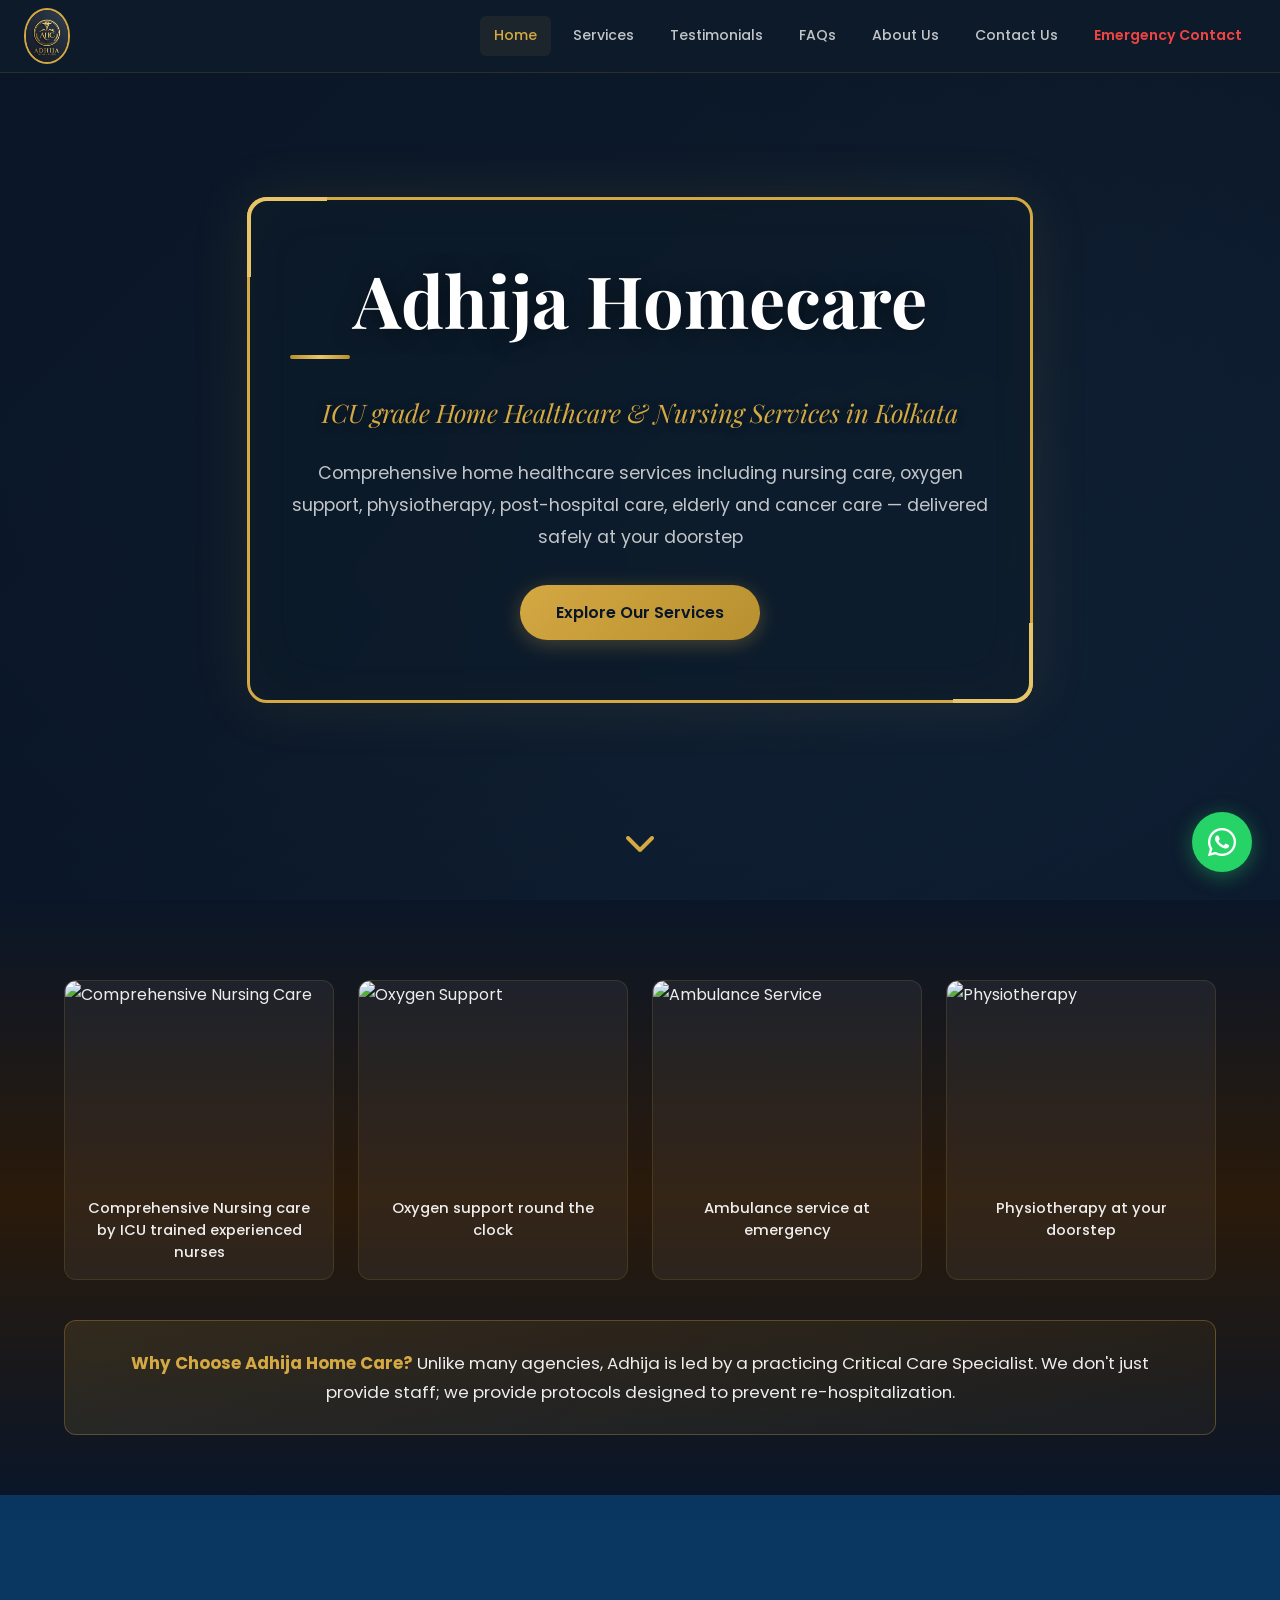
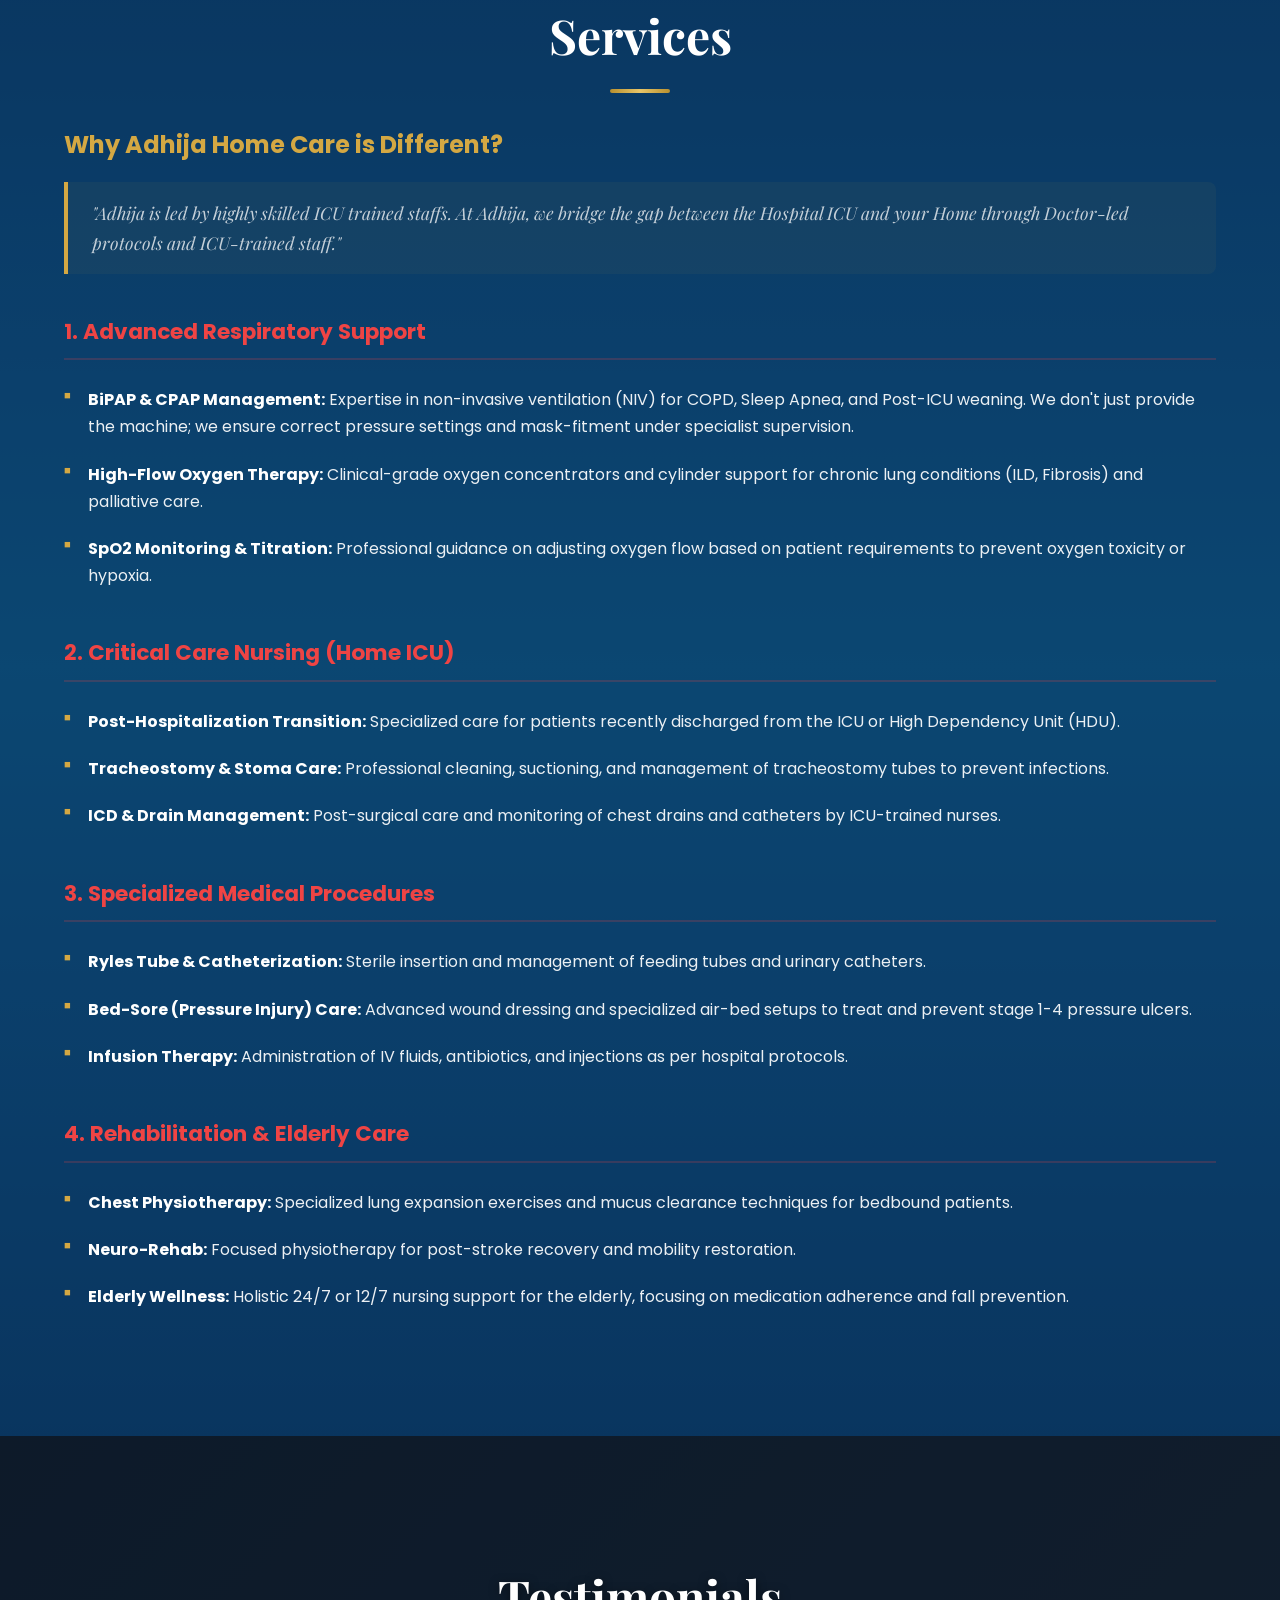
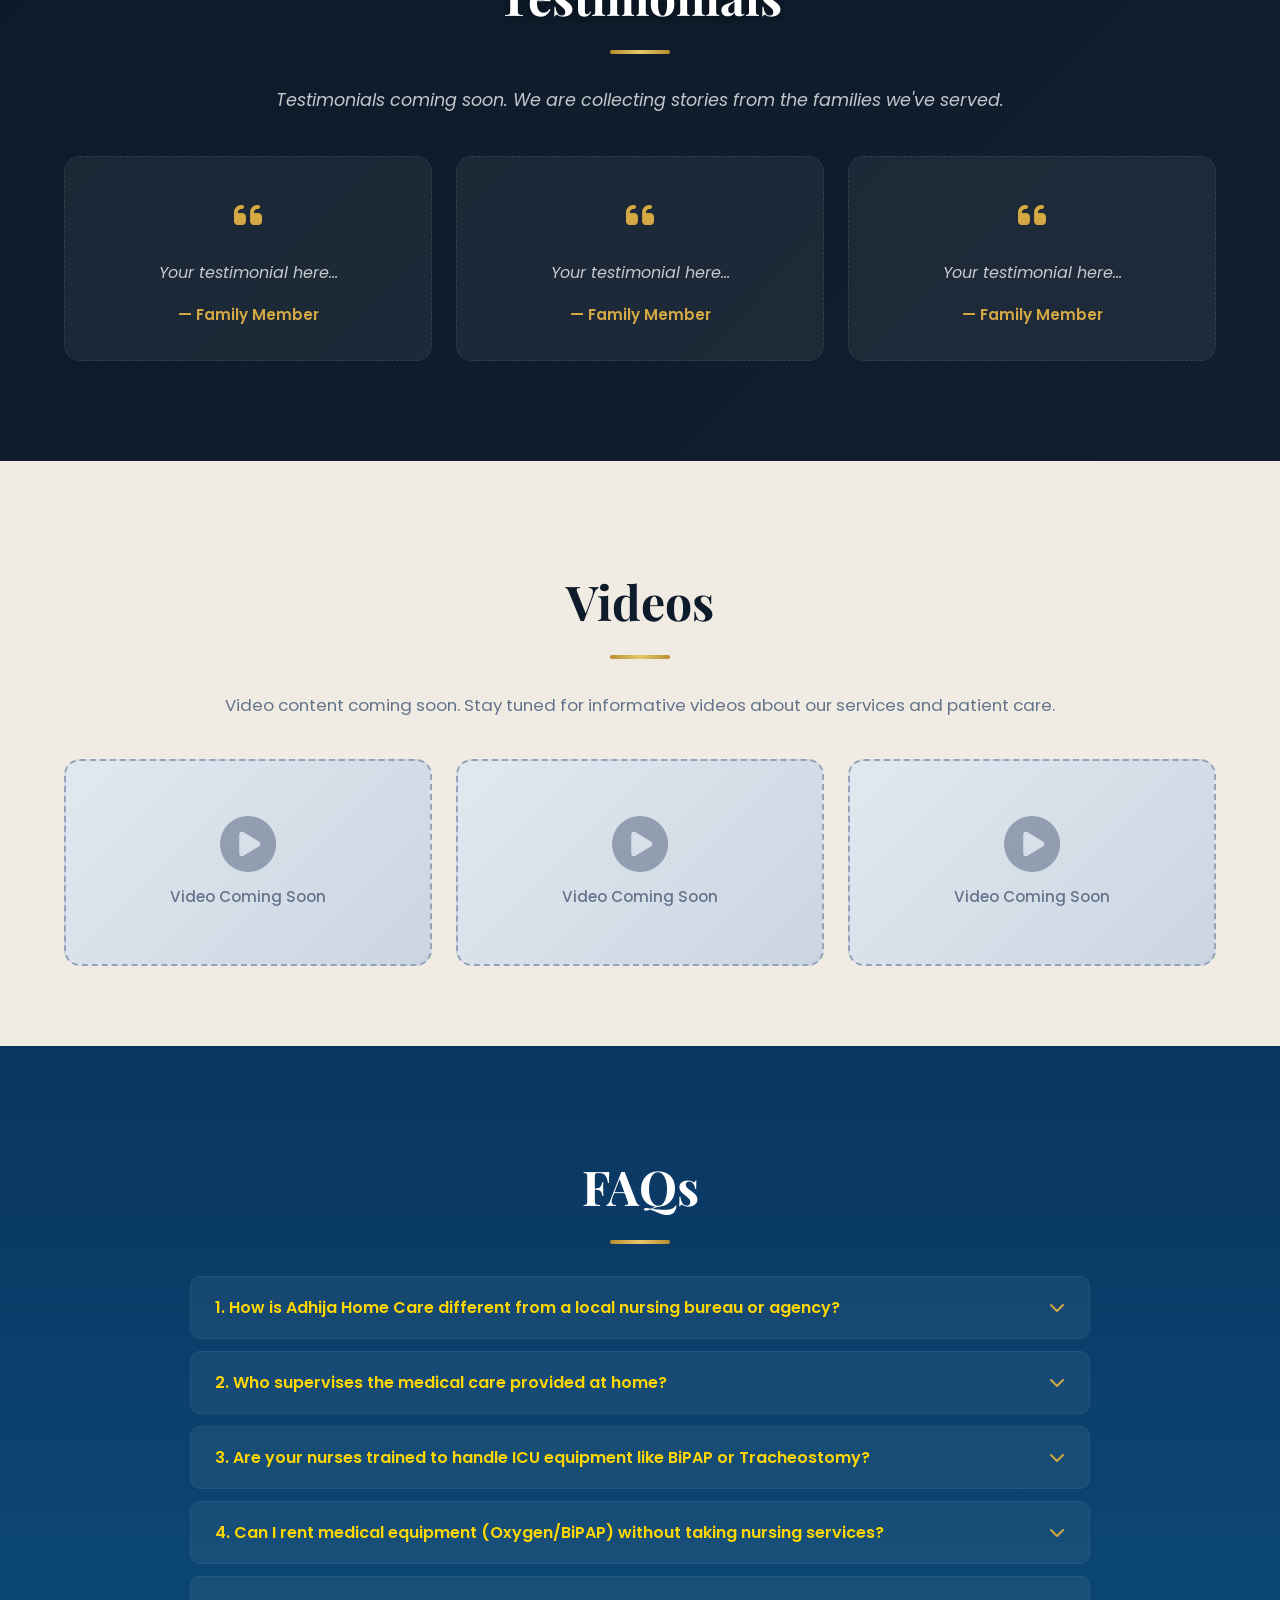
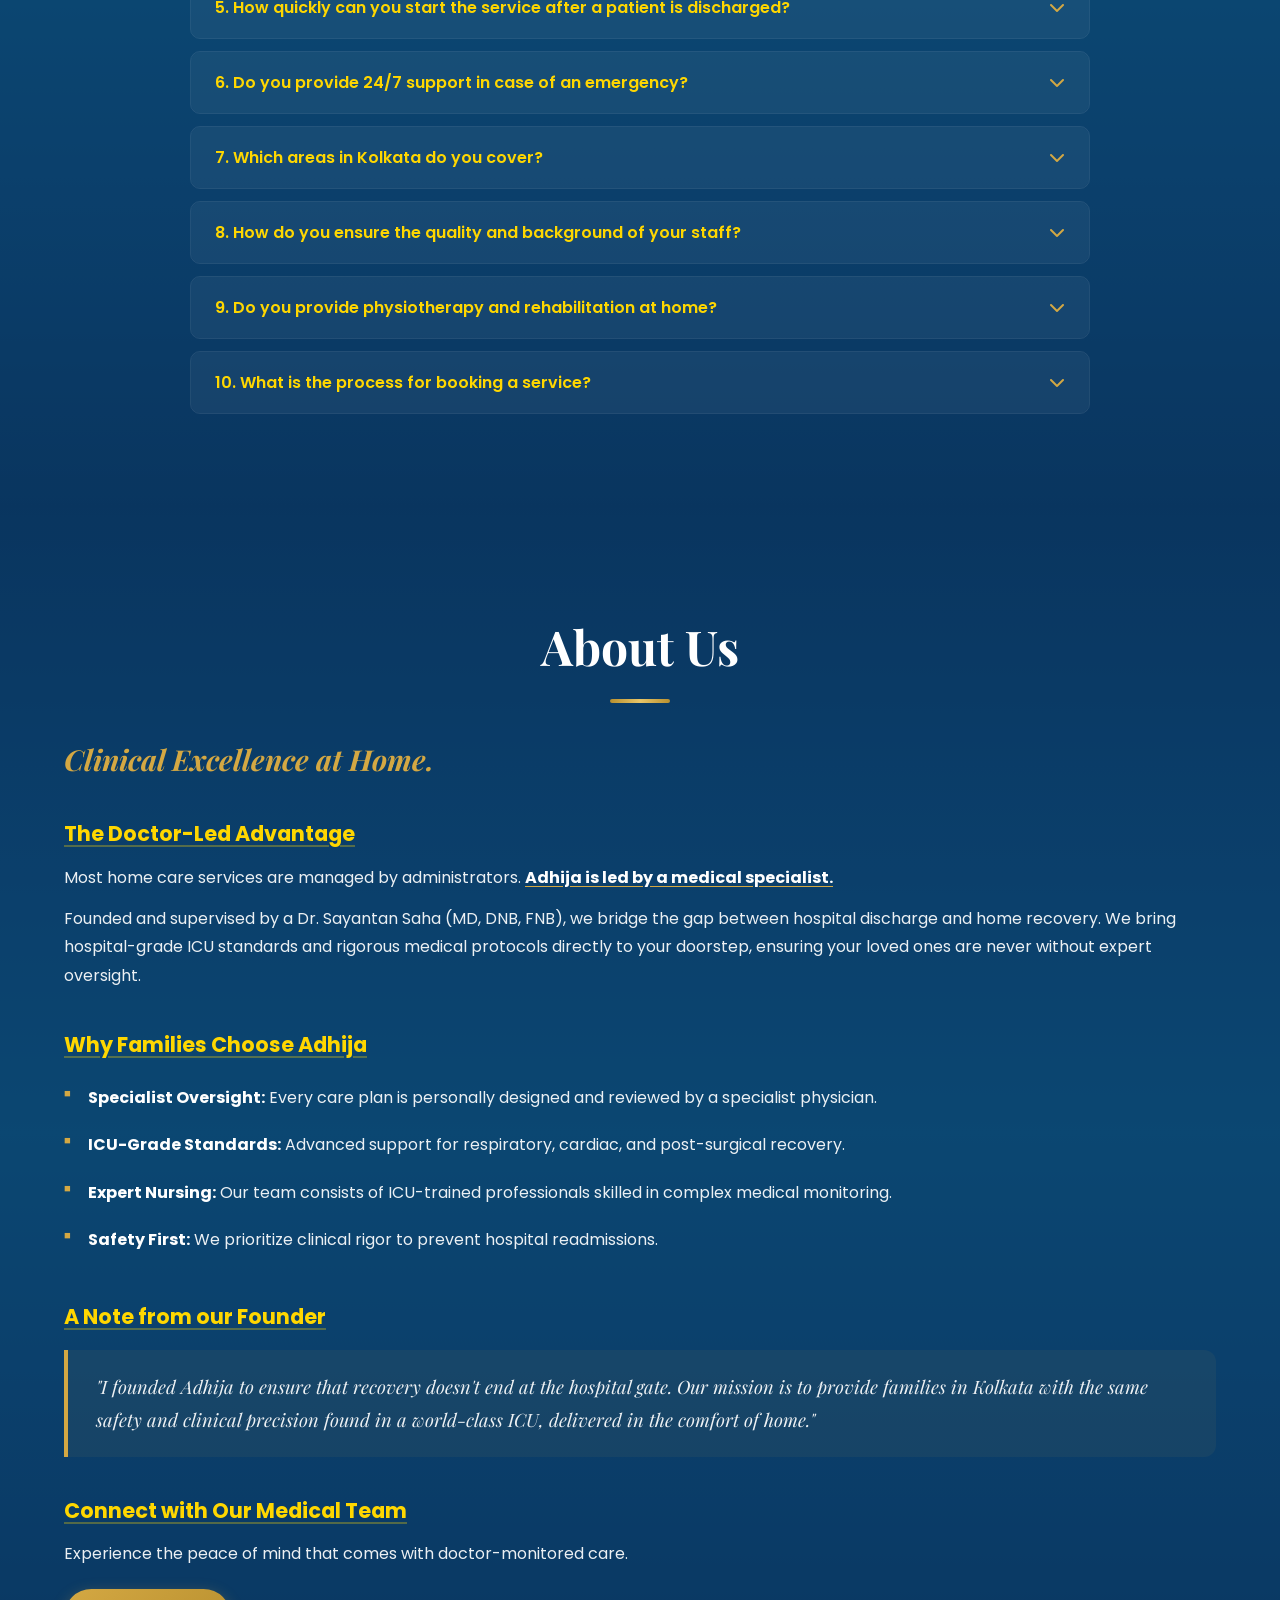
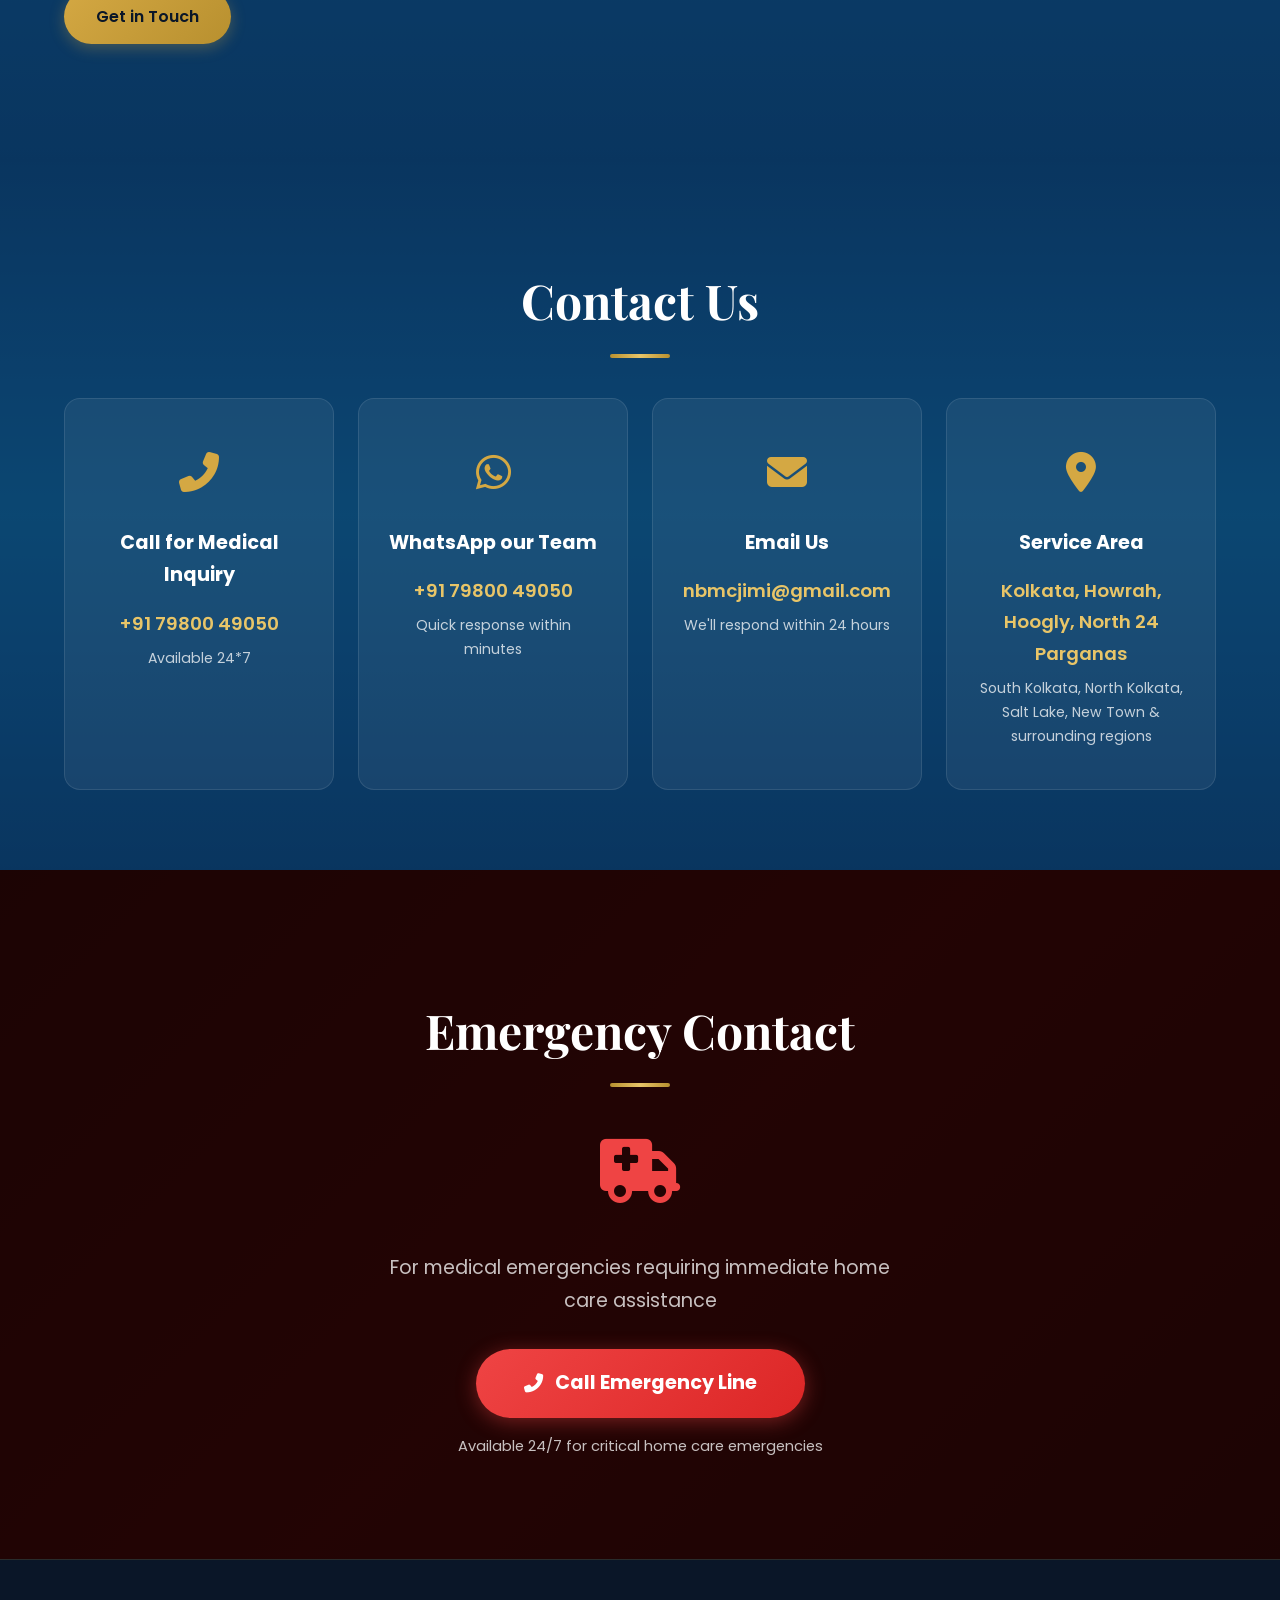
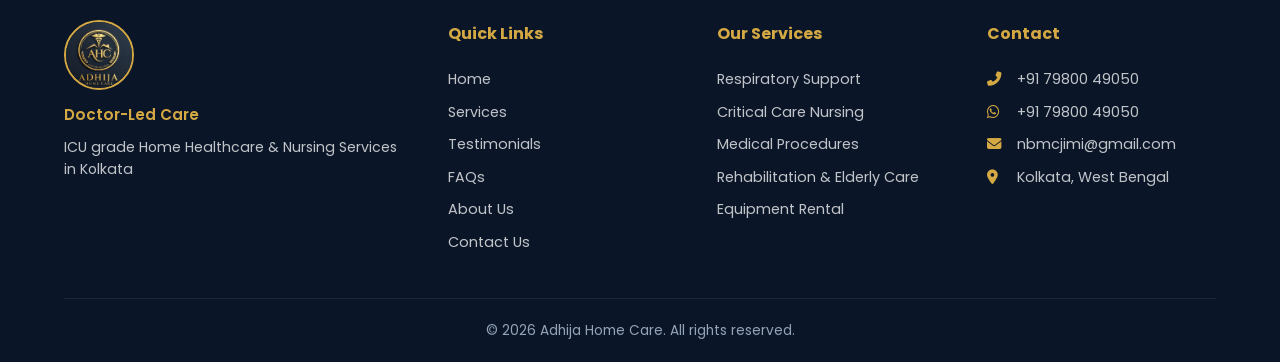
==== commit 5456e2bc: "minor fixes" ====
--- a/index.html
+++ b/index.html
@@ -379,7 +379,7 @@
                     <div class="contact-icon"><i class="fas fa-phone-alt"></i></div>
                     <h3>Call for Medical Inquiry</h3>
                     <a href="tel:+917980049050" class="contact-link">+91 79800 49050</a>
-                    <p class="contact-note">Available Mon-Sun, 8AM - 10PM</p>
+                    <p class="contact-note">Available 24*7</p>
                 </div>
                 <div class="contact-card">
                     <div class="contact-icon"><i class="fab fa-whatsapp"></i></div>
@@ -396,7 +396,7 @@
                 <div class="contact-card">
                     <div class="contact-icon"><i class="fas fa-map-marker-alt"></i></div>
                     <h3>Service Area</h3>
-                    <p class="contact-link">Kolkata Metropolitan Area</p>
+                    <p class="contact-link">Kolkata, Howrah, Hoogly, North 24 Parganas</p>
                     <p class="contact-note">South Kolkata, North Kolkata, Salt Lake, New Town &amp; surrounding regions</p>
                 </div>
             </div>
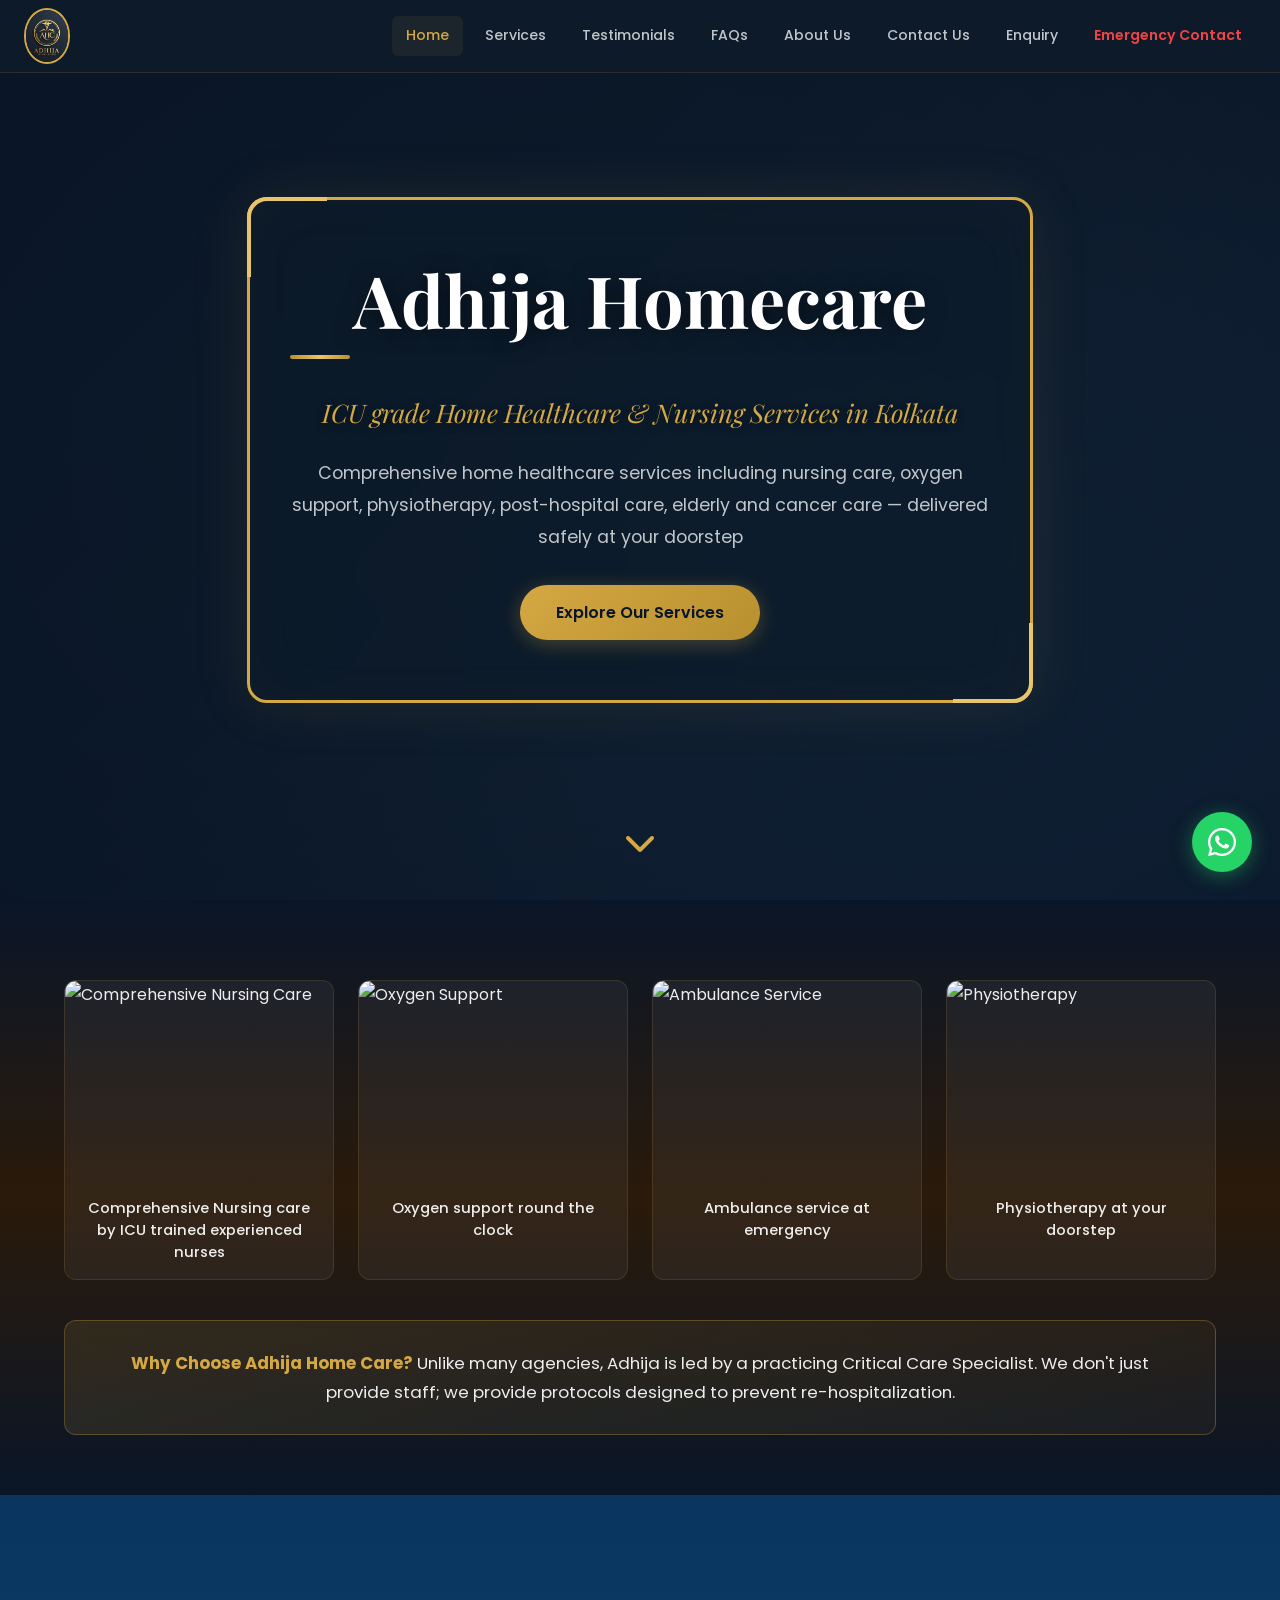
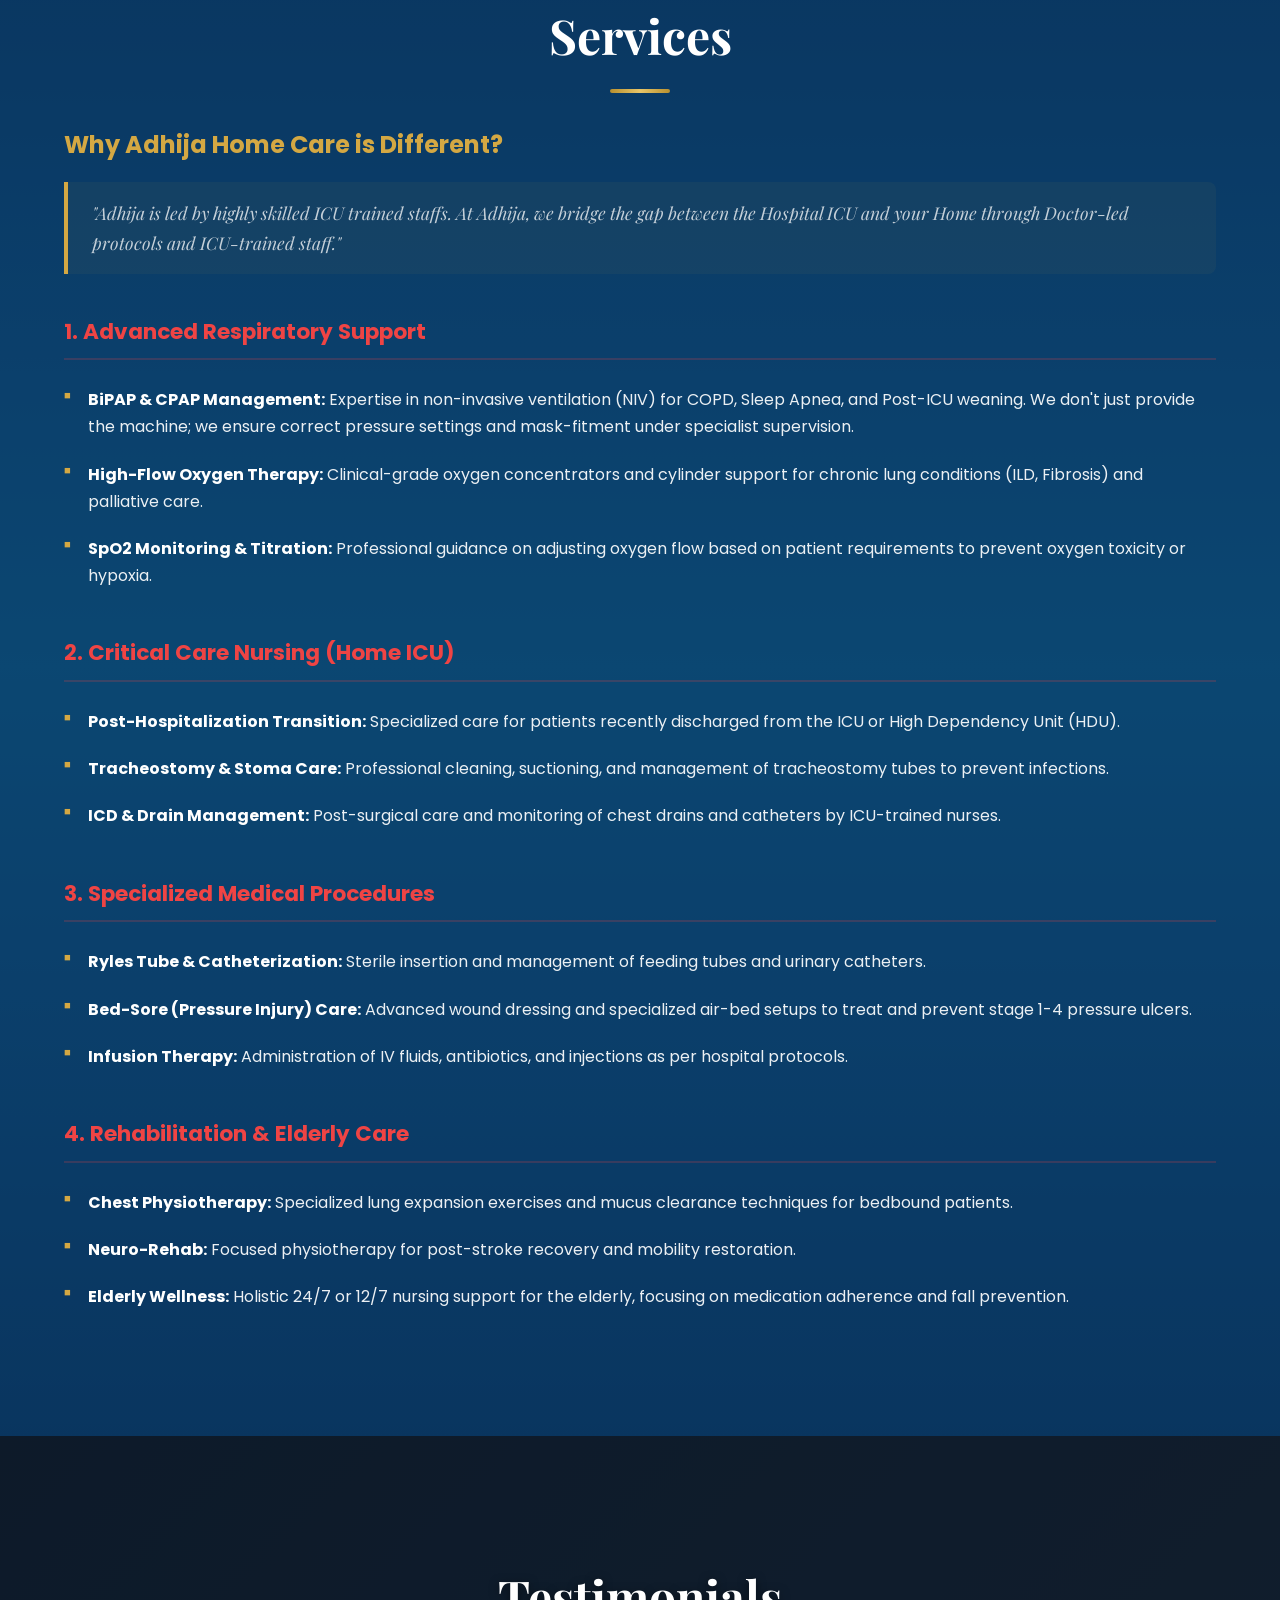
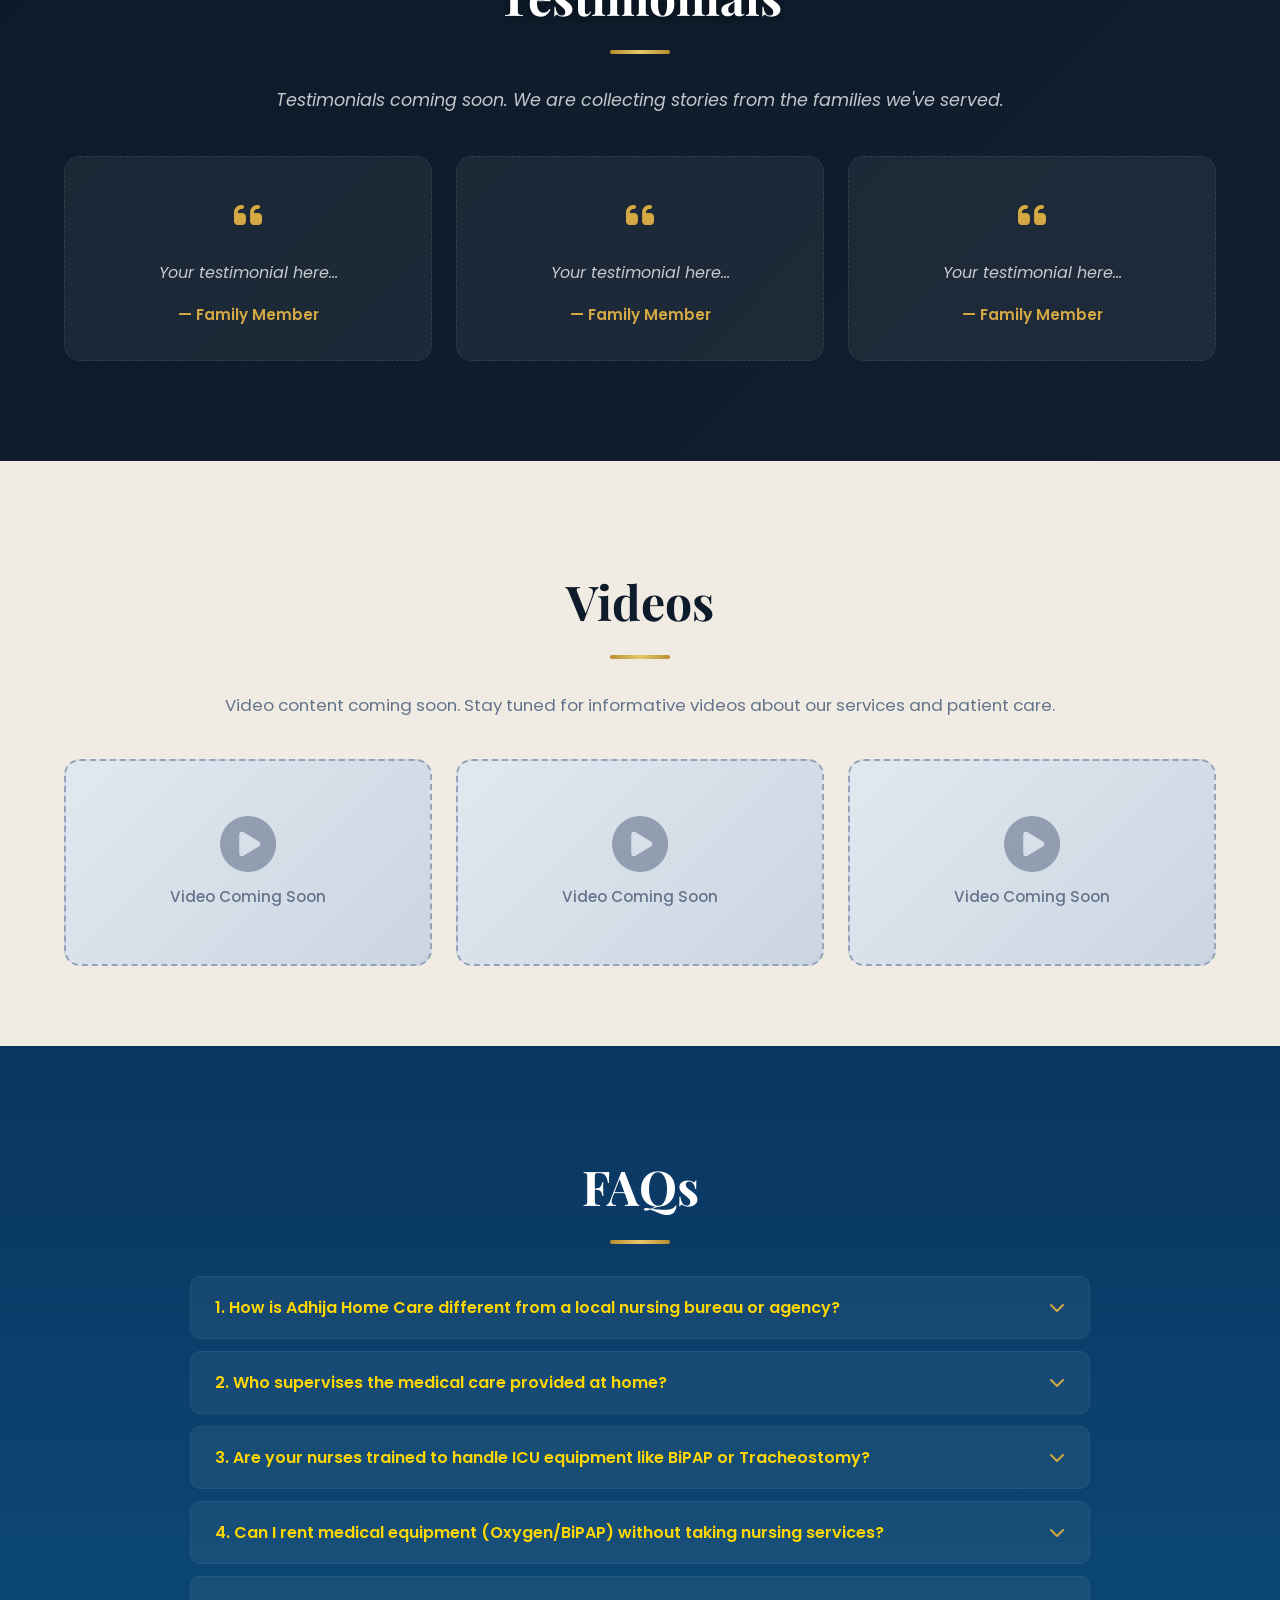
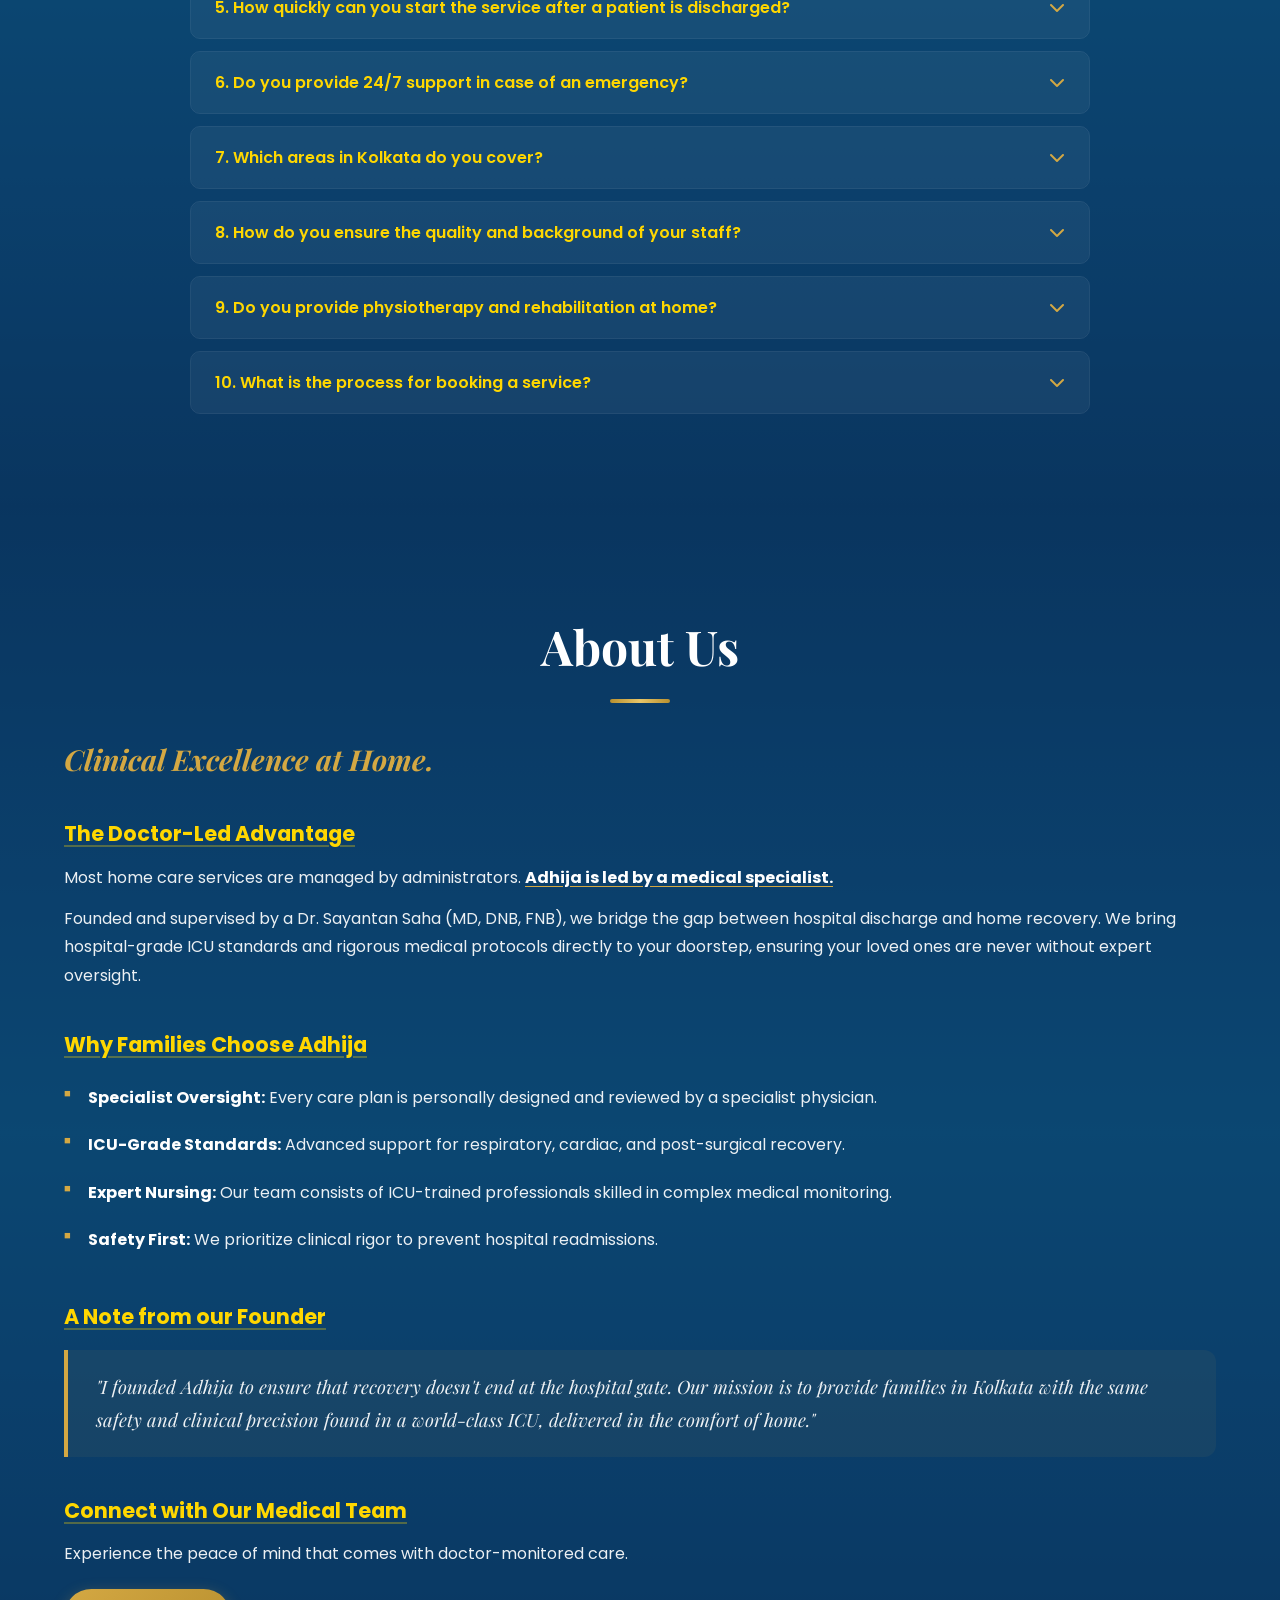
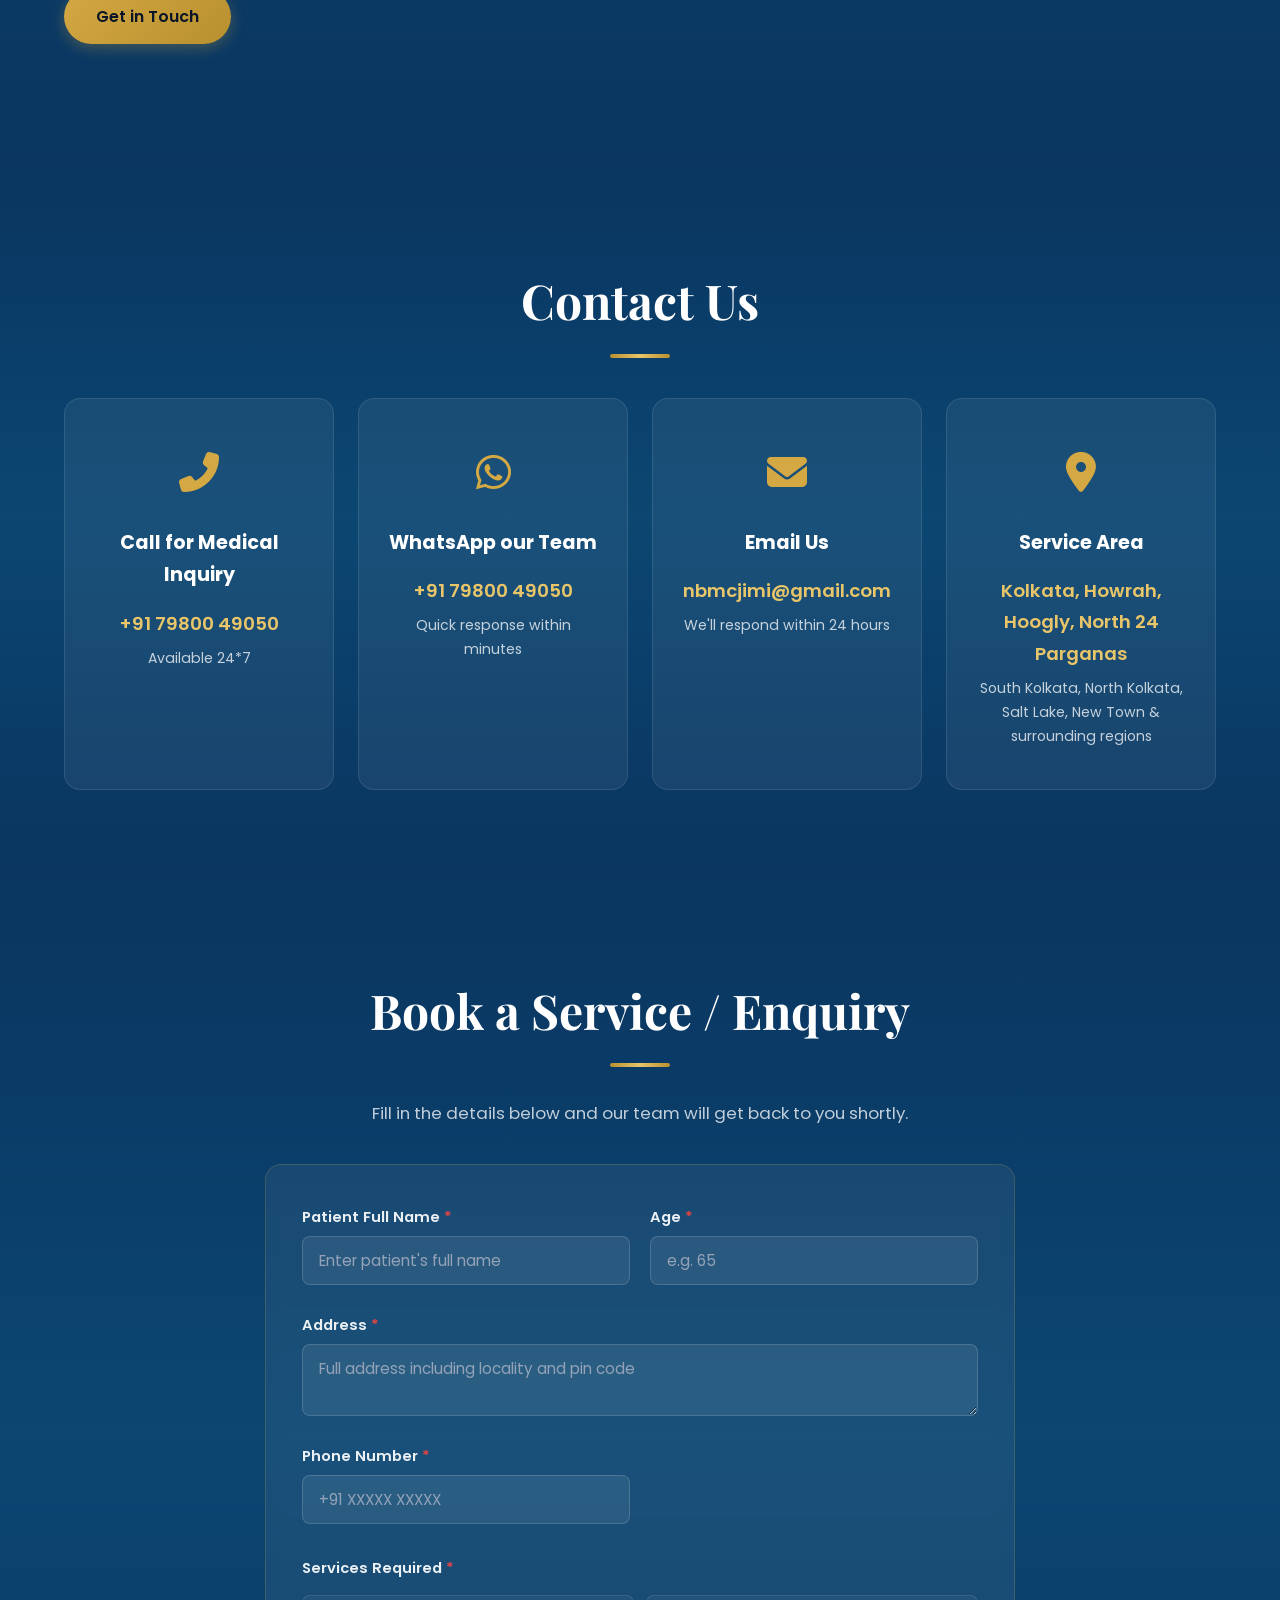
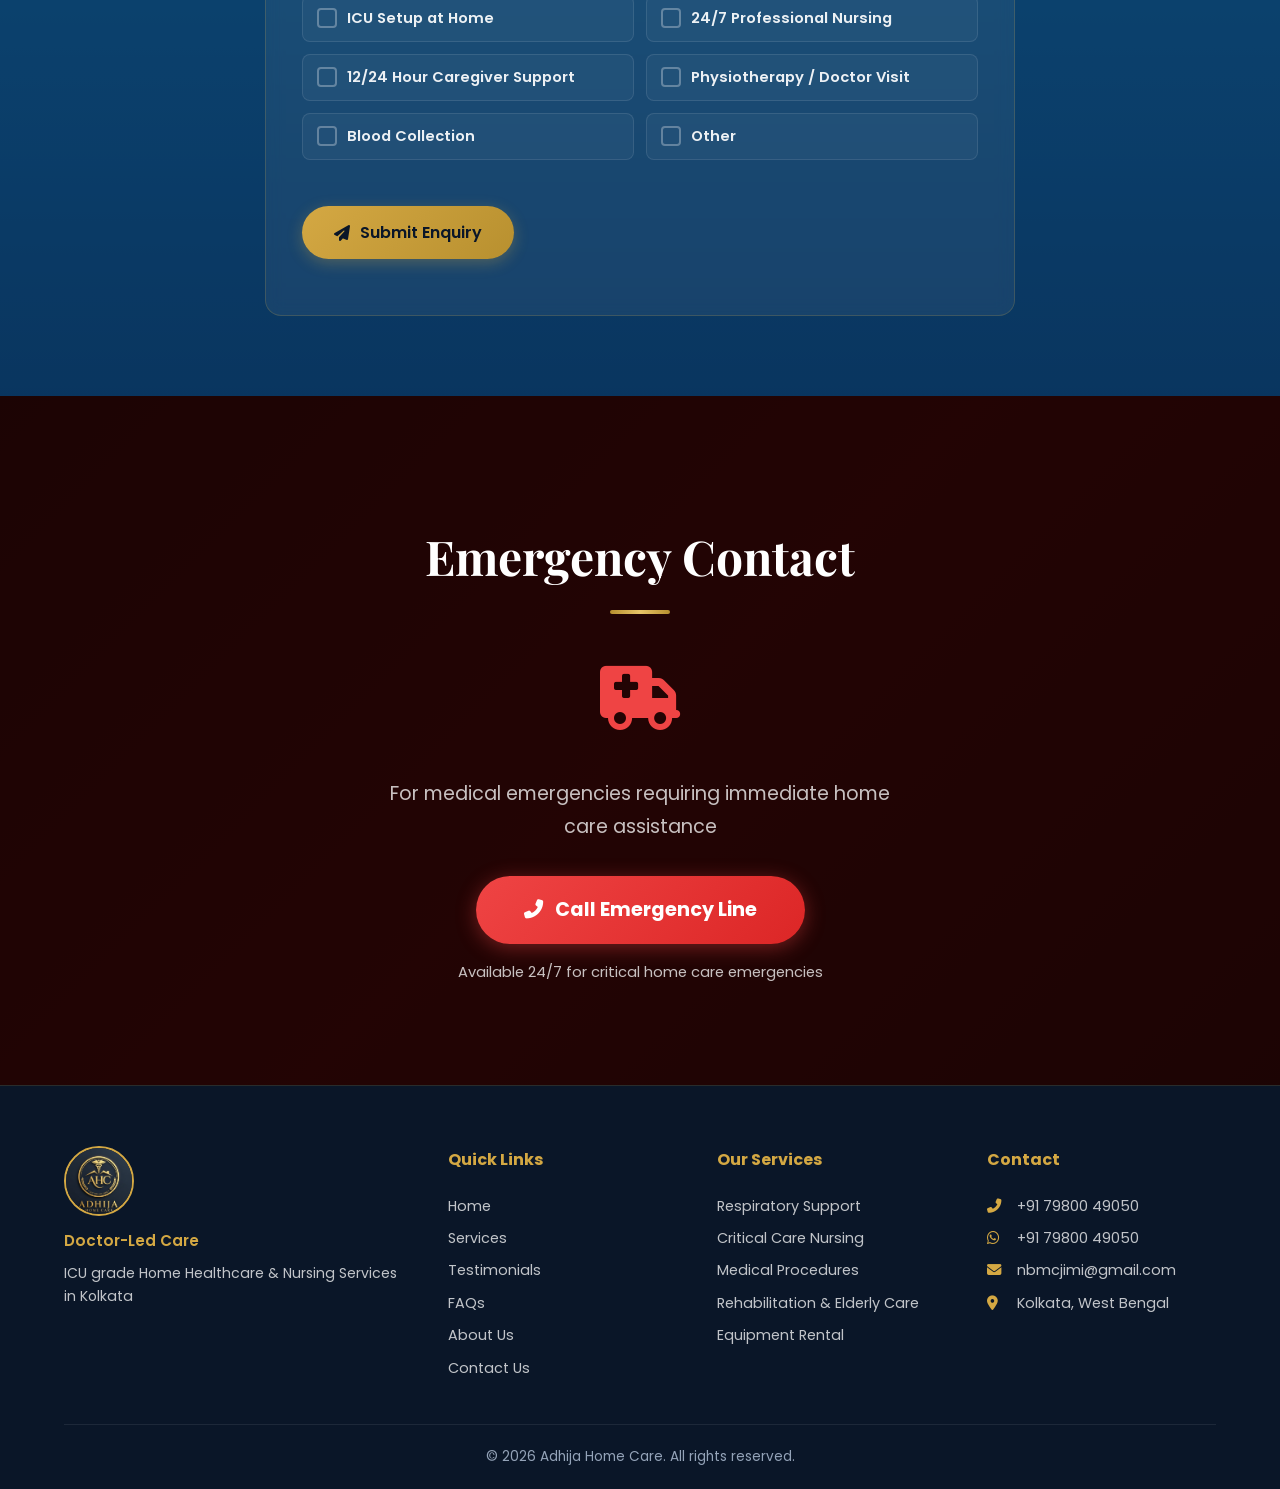
==== commit ce318003: "add web3form" ====
--- a/index.html
+++ b/index.html
@@ -32,6 +32,7 @@
                 <a href="#faqs" class="nav-link">FAQs</a>
                 <a href="#about" class="nav-link">About Us</a>
                 <a href="#contact" class="nav-link">Contact Us</a>
+                <a href="#enquiry" class="nav-link">Enquiry</a>
                 <a href="#emergency" class="nav-link nav-emergency">Emergency Contact</a>
             </nav>
             <button class="mobile-toggle" id="mobileToggle" aria-label="Toggle navigation">
@@ -403,6 +404,91 @@
         </div>
     </section>
 
+    <!-- ============ ENQUIRY FORM ============ -->
+    <section id="enquiry" class="enquiry-section blue-bg-section">
+        <div class="section-bg-overlay"></div>
+        <div class="container">
+            <h2 class="section-title">Book a Service / Enquiry</h2>
+            <div class="gold-divider center"></div>
+            <p class="enquiry-subtitle">Fill in the details below and our team will get back to you shortly.</p>
+
+            <form id="enquiryForm" action="https://api.web3forms.com/submit" method="POST" class="enquiry-form">
+                <!-- Web3Forms access key -->
+                <input type="hidden" name="access_key" value="1d5ae185-b75e-4088-b176-b7d7eb4f2df5">
+                <input type="hidden" name="subject" value="New Enquiry - Adhija Home Care">
+                <input type="hidden" name="from_name" value="Adhija Home Care Website">
+                <!-- Honeypot spam protection -->
+                <input type="checkbox" name="botcheck" class="hidden" style="display:none;">
+
+                <div class="form-grid">
+                    <div class="form-group">
+                        <label for="ptName">Patient Full Name <span class="required">*</span></label>
+                        <input type="text" id="ptName" name="Patient Name" required placeholder="Enter patient's full name">
+                    </div>
+
+                    <div class="form-group">
+                        <label for="ptAge">Age <span class="required">*</span></label>
+                        <input type="number" id="ptAge" name="Age" required min="0" max="150" placeholder="e.g. 65">
+                    </div>
+
+                    <div class="form-group full-width">
+                        <label for="ptAddress">Address <span class="required">*</span></label>
+                        <textarea id="ptAddress" name="Address" required rows="2" placeholder="Full address including locality and pin code"></textarea>
+                    </div>
+
+                    <div class="form-group">
+                        <label for="ptPhone">Phone Number <span class="required">*</span></label>
+                        <input type="tel" id="ptPhone" name="Phone" required placeholder="+91 XXXXX XXXXX">
+                    </div>
+                </div>
+
+                <div class="form-group">
+                    <label class="services-label">Services Required <span class="required">*</span></label>
+                    <div class="checkbox-grid">
+                        <label class="checkbox-item">
+                            <input type="checkbox" name="Services" value="ICU Setup at Home">
+                            <span class="checkmark"></span>
+                            <span>ICU Setup at Home</span>
+                        </label>
+                        <label class="checkbox-item">
+                            <input type="checkbox" name="Services" value="24/7 Professional Nursing">
+                            <span class="checkmark"></span>
+                            <span>24/7 Professional Nursing</span>
+                        </label>
+                        <label class="checkbox-item">
+                            <input type="checkbox" name="Services" value="12/24 Hour Caregiver Support">
+                            <span class="checkmark"></span>
+                            <span>12/24 Hour Caregiver Support</span>
+                        </label>
+                        <label class="checkbox-item">
+                            <input type="checkbox" name="Services" value="Physiotherapy / Doctor Visit">
+                            <span class="checkmark"></span>
+                            <span>Physiotherapy / Doctor Visit</span>
+                        </label>
+                        <label class="checkbox-item">
+                            <input type="checkbox" name="Services" value="Blood Collection">
+                            <span class="checkmark"></span>
+                            <span>Blood Collection</span>
+                        </label>
+                        <label class="checkbox-item">
+                            <input type="checkbox" name="Services" value="Other" id="otherCheckbox">
+                            <span class="checkmark"></span>
+                            <span>Other</span>
+                        </label>
+                    </div>
+                    <div class="other-input-wrapper" id="otherInputWrapper">
+                        <input type="text" id="otherService" name="Other Service Details" placeholder="Please specify the service you need...">
+                    </div>
+                </div>
+
+                <button type="submit" class="btn-gold enquiry-submit" id="enquirySubmitBtn">
+                    <i class="fas fa-paper-plane"></i> Submit Enquiry
+                </button>
+                <div id="formResult" class="form-result"></div>
+            </form>
+        </div>
+    </section>
+
     <!-- ============ EMERGENCY CONTACT ============ -->
     <section id="emergency" class="emergency-section blue-bg-section">
         <div class="section-bg-overlay"></div>
--- a/css/styles.css
+++ b/css/styles.css
@@ -1066,6 +1066,222 @@
     box-shadow: 0 6px 30px rgba(37, 211, 102, 0.6);
 }
 
+/* ---------- ENQUIRY FORM ---------- */
+.enquiry-section {
+    padding: 80px 0;
+}
+
+.enquiry-subtitle {
+    text-align: center;
+    color: var(--text-light);
+    font-size: 1.05rem;
+    margin-bottom: 36px;
+}
+
+.enquiry-form {
+    max-width: 750px;
+    margin: 0 auto;
+    background: rgba(255, 255, 255, 0.06);
+    border: 1px solid rgba(212, 168, 67, 0.2);
+    border-radius: 16px;
+    padding: 40px 36px;
+    backdrop-filter: blur(8px);
+    -webkit-backdrop-filter: blur(8px);
+}
+
+.form-grid {
+    display: grid;
+    grid-template-columns: 1fr 1fr;
+    gap: 20px;
+    margin-bottom: 24px;
+}
+
+.form-group {
+    display: flex;
+    flex-direction: column;
+    gap: 6px;
+    margin-bottom: 8px;
+}
+
+.form-group.full-width {
+    grid-column: 1 / -1;
+}
+
+.form-group label {
+    font-size: 0.92rem;
+    font-weight: 600;
+    color: var(--text-white);
+}
+
+.required {
+    color: var(--red);
+}
+
+.form-group input[type="text"],
+.form-group input[type="number"],
+.form-group input[type="tel"],
+.form-group textarea {
+    padding: 12px 16px;
+    background: rgba(255, 255, 255, 0.08);
+    border: 1px solid rgba(255, 255, 255, 0.15);
+    border-radius: 8px;
+    color: var(--white);
+    font-family: var(--font-body);
+    font-size: 0.95rem;
+    transition: var(--transition);
+    outline: none;
+}
+
+.form-group input:focus,
+.form-group textarea:focus {
+    border-color: var(--gold);
+    background: rgba(212, 168, 67, 0.08);
+    box-shadow: 0 0 0 3px rgba(212, 168, 67, 0.1);
+}
+
+.form-group input::placeholder,
+.form-group textarea::placeholder {
+    color: var(--gray);
+}
+
+.form-group textarea {
+    resize: vertical;
+    min-height: 60px;
+}
+
+.services-label {
+    font-size: 0.92rem;
+    font-weight: 600;
+    color: var(--text-white);
+    margin-bottom: 8px;
+    display: block;
+}
+
+.checkbox-grid {
+    display: grid;
+    grid-template-columns: 1fr 1fr;
+    gap: 12px;
+    margin-bottom: 12px;
+}
+
+.checkbox-item {
+    display: flex;
+    align-items: center;
+    gap: 10px;
+    cursor: pointer;
+    padding: 10px 14px;
+    background: rgba(255, 255, 255, 0.04);
+    border: 1px solid rgba(255, 255, 255, 0.1);
+    border-radius: 8px;
+    transition: var(--transition);
+    font-size: 0.92rem;
+    color: var(--text-white);
+}
+
+.checkbox-item:hover {
+    border-color: rgba(212, 168, 67, 0.4);
+    background: rgba(212, 168, 67, 0.06);
+}
+
+.checkbox-item input[type="checkbox"] {
+    display: none;
+}
+
+.checkbox-item .checkmark {
+    width: 20px;
+    height: 20px;
+    border: 2px solid rgba(255, 255, 255, 0.3);
+    border-radius: 4px;
+    flex-shrink: 0;
+    position: relative;
+    transition: var(--transition);
+}
+
+.checkbox-item input[type="checkbox"]:checked + .checkmark {
+    background: var(--gold);
+    border-color: var(--gold);
+}
+
+.checkbox-item input[type="checkbox"]:checked + .checkmark::after {
+    content: '\2713';
+    position: absolute;
+    top: 50%;
+    left: 50%;
+    transform: translate(-50%, -50%);
+    color: var(--navy-darkest);
+    font-size: 0.8rem;
+    font-weight: 700;
+}
+
+.checkbox-item input[type="checkbox"]:checked ~ span:last-child {
+    color: var(--gold);
+}
+
+.other-input-wrapper {
+    max-height: 0;
+    overflow: hidden;
+    transition: max-height 0.3s ease, margin 0.3s ease;
+}
+
+.other-input-wrapper.visible {
+    max-height: 80px;
+    margin-top: 8px;
+    margin-bottom: 8px;
+}
+
+.other-input-wrapper input {
+    width: 100%;
+    padding: 12px 16px;
+    background: rgba(255, 255, 255, 0.08);
+    border: 1px solid rgba(255, 255, 255, 0.15);
+    border-radius: 8px;
+    color: var(--white);
+    font-family: var(--font-body);
+    font-size: 0.95rem;
+    transition: var(--transition);
+    outline: none;
+}
+
+.other-input-wrapper input:focus {
+    border-color: var(--gold);
+    background: rgba(212, 168, 67, 0.08);
+    box-shadow: 0 0 0 3px rgba(212, 168, 67, 0.1);
+}
+
+.other-input-wrapper input::placeholder {
+    color: var(--gray);
+}
+
+.enquiry-submit {
+    display: inline-flex;
+    align-items: center;
+    gap: 10px;
+    margin-top: 20px;
+    border: none;
+    cursor: pointer;
+    font-family: var(--font-body);
+}
+
+.enquiry-submit:disabled {
+    opacity: 0.6;
+    cursor: not-allowed;
+}
+
+.form-result {
+    margin-top: 16px;
+    font-size: 0.95rem;
+    font-weight: 500;
+    text-align: center;
+}
+
+.form-result.success {
+    color: #34D399;
+}
+
+.form-result.error {
+    color: var(--red);
+}
+
 /* ---------- SCROLL ANIMATIONS ---------- */
 .fade-in {
     opacity: 0;
@@ -1155,6 +1371,18 @@
         grid-template-columns: 1fr;
     }
 
+    .form-grid {
+        grid-template-columns: 1fr;
+    }
+
+    .checkbox-grid {
+        grid-template-columns: 1fr;
+    }
+
+    .enquiry-form {
+        padding: 28px 20px;
+    }
+
     .footer-grid {
         grid-template-columns: 1fr;
         gap: 24px;
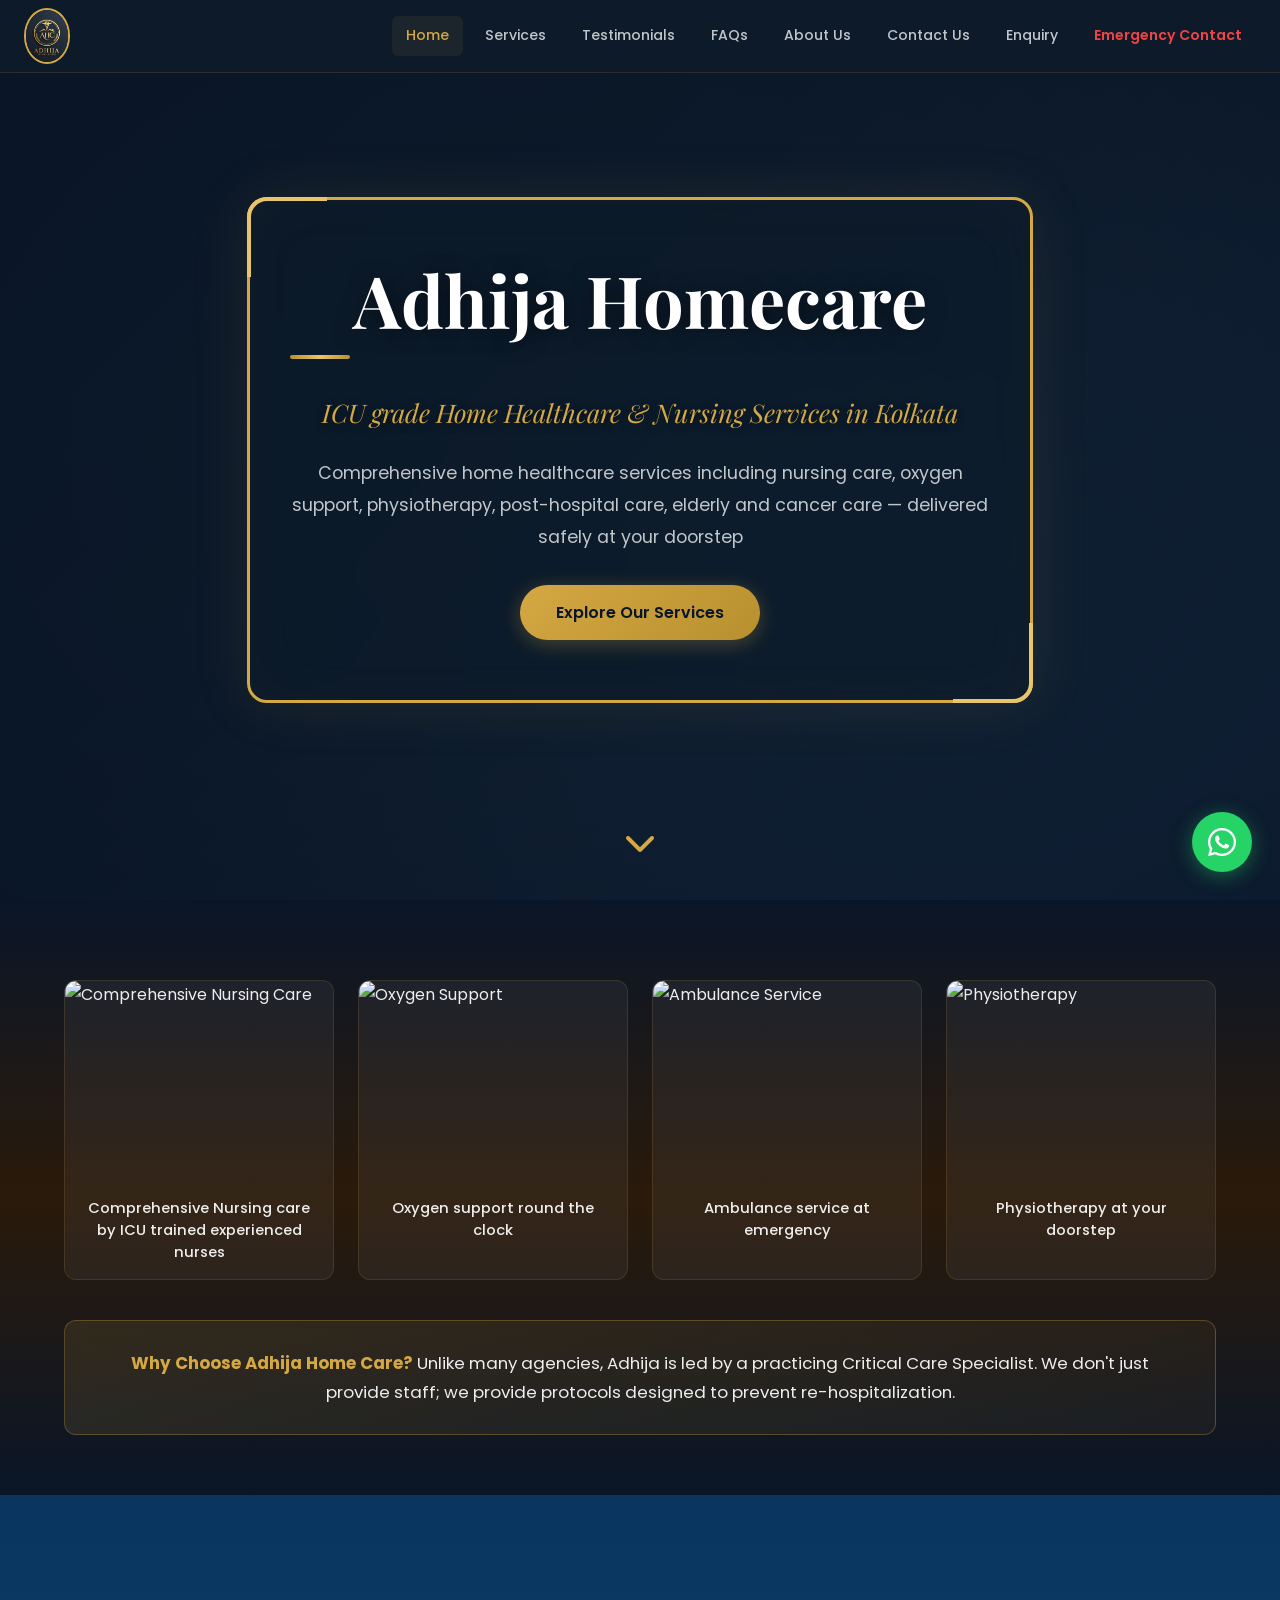
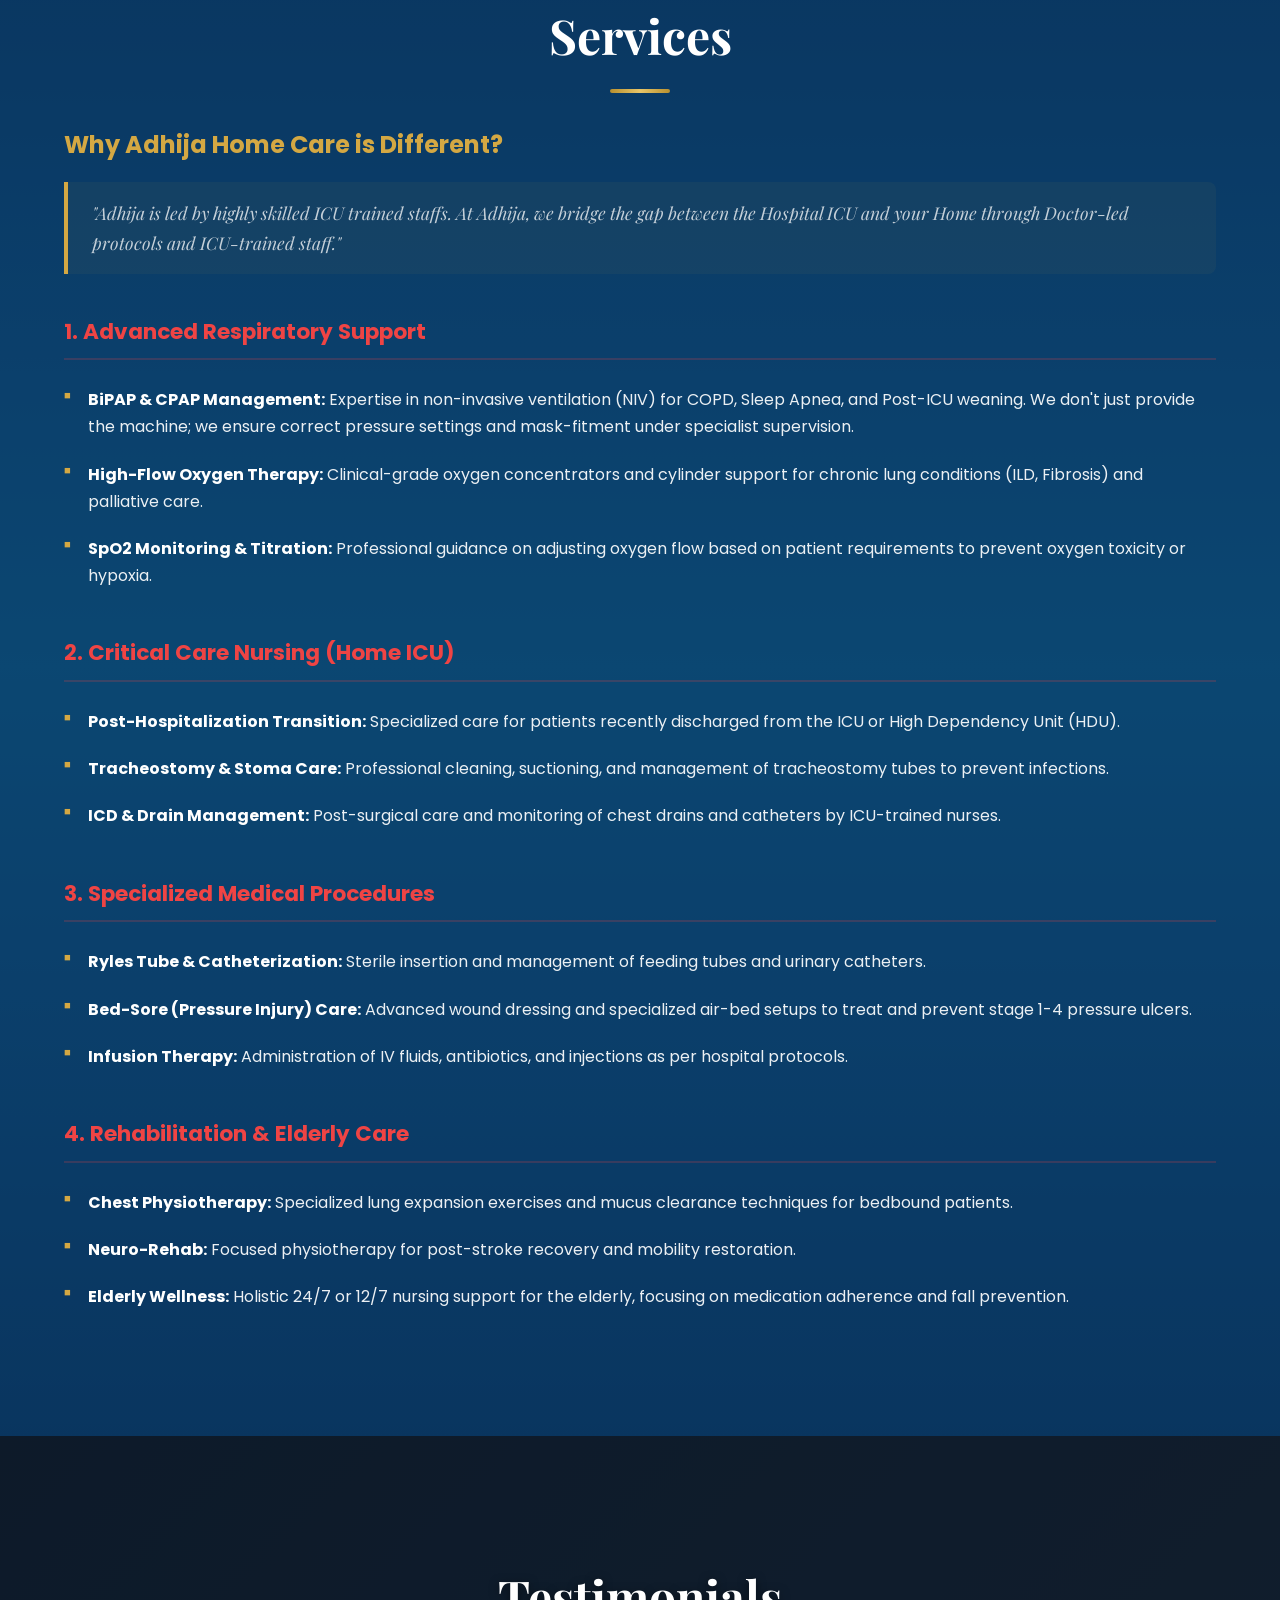
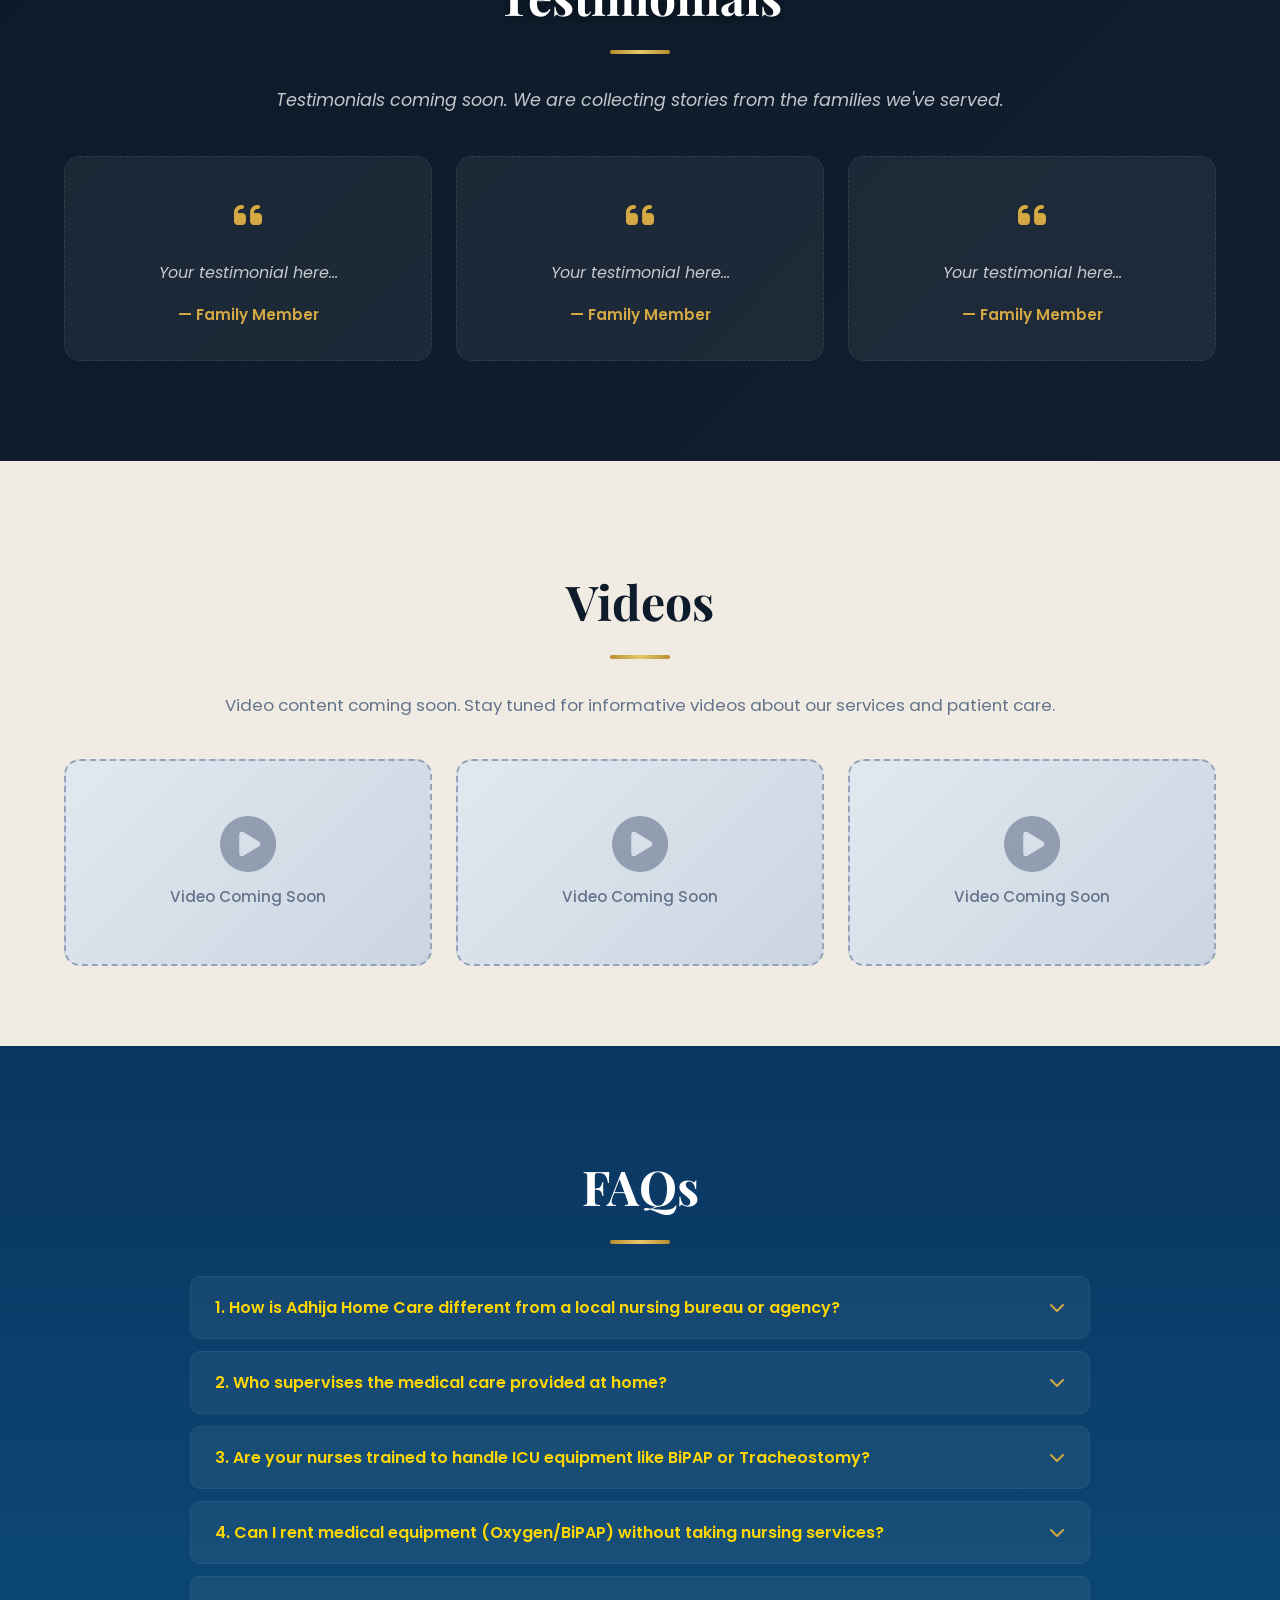
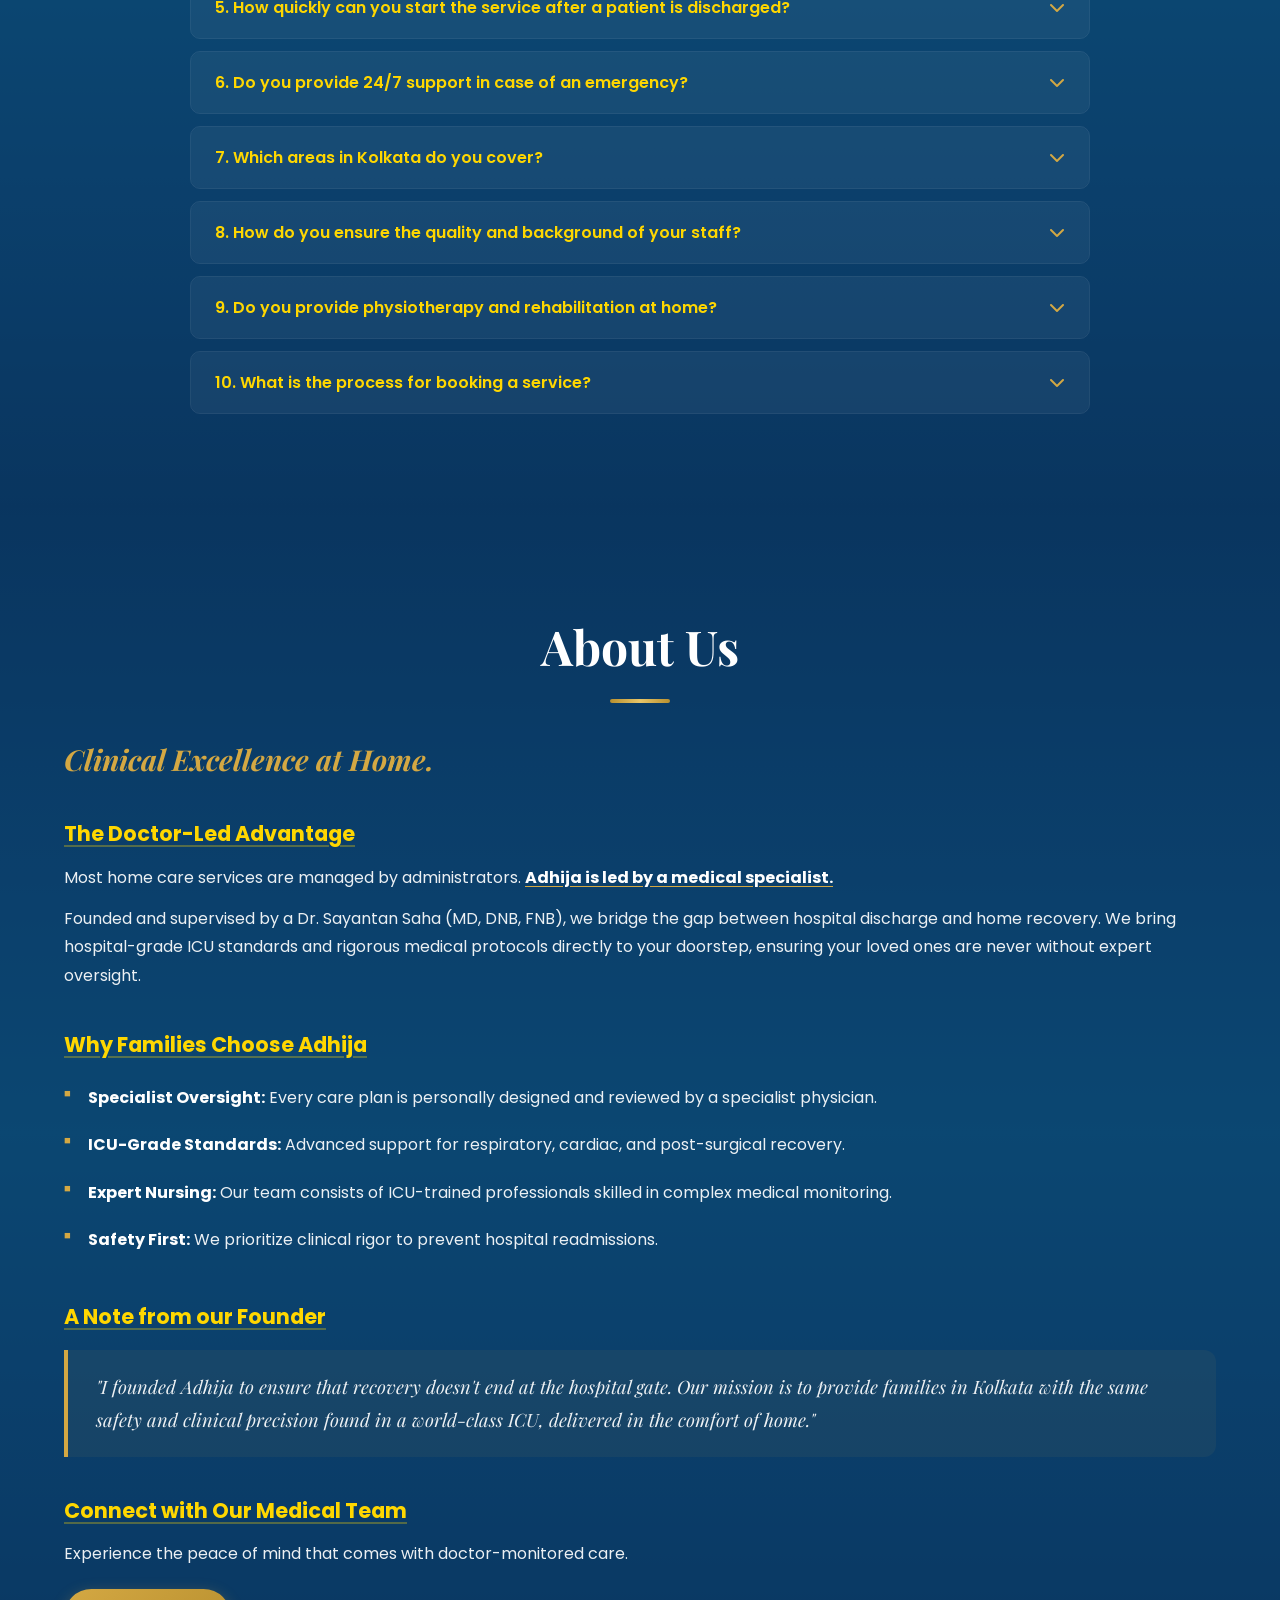
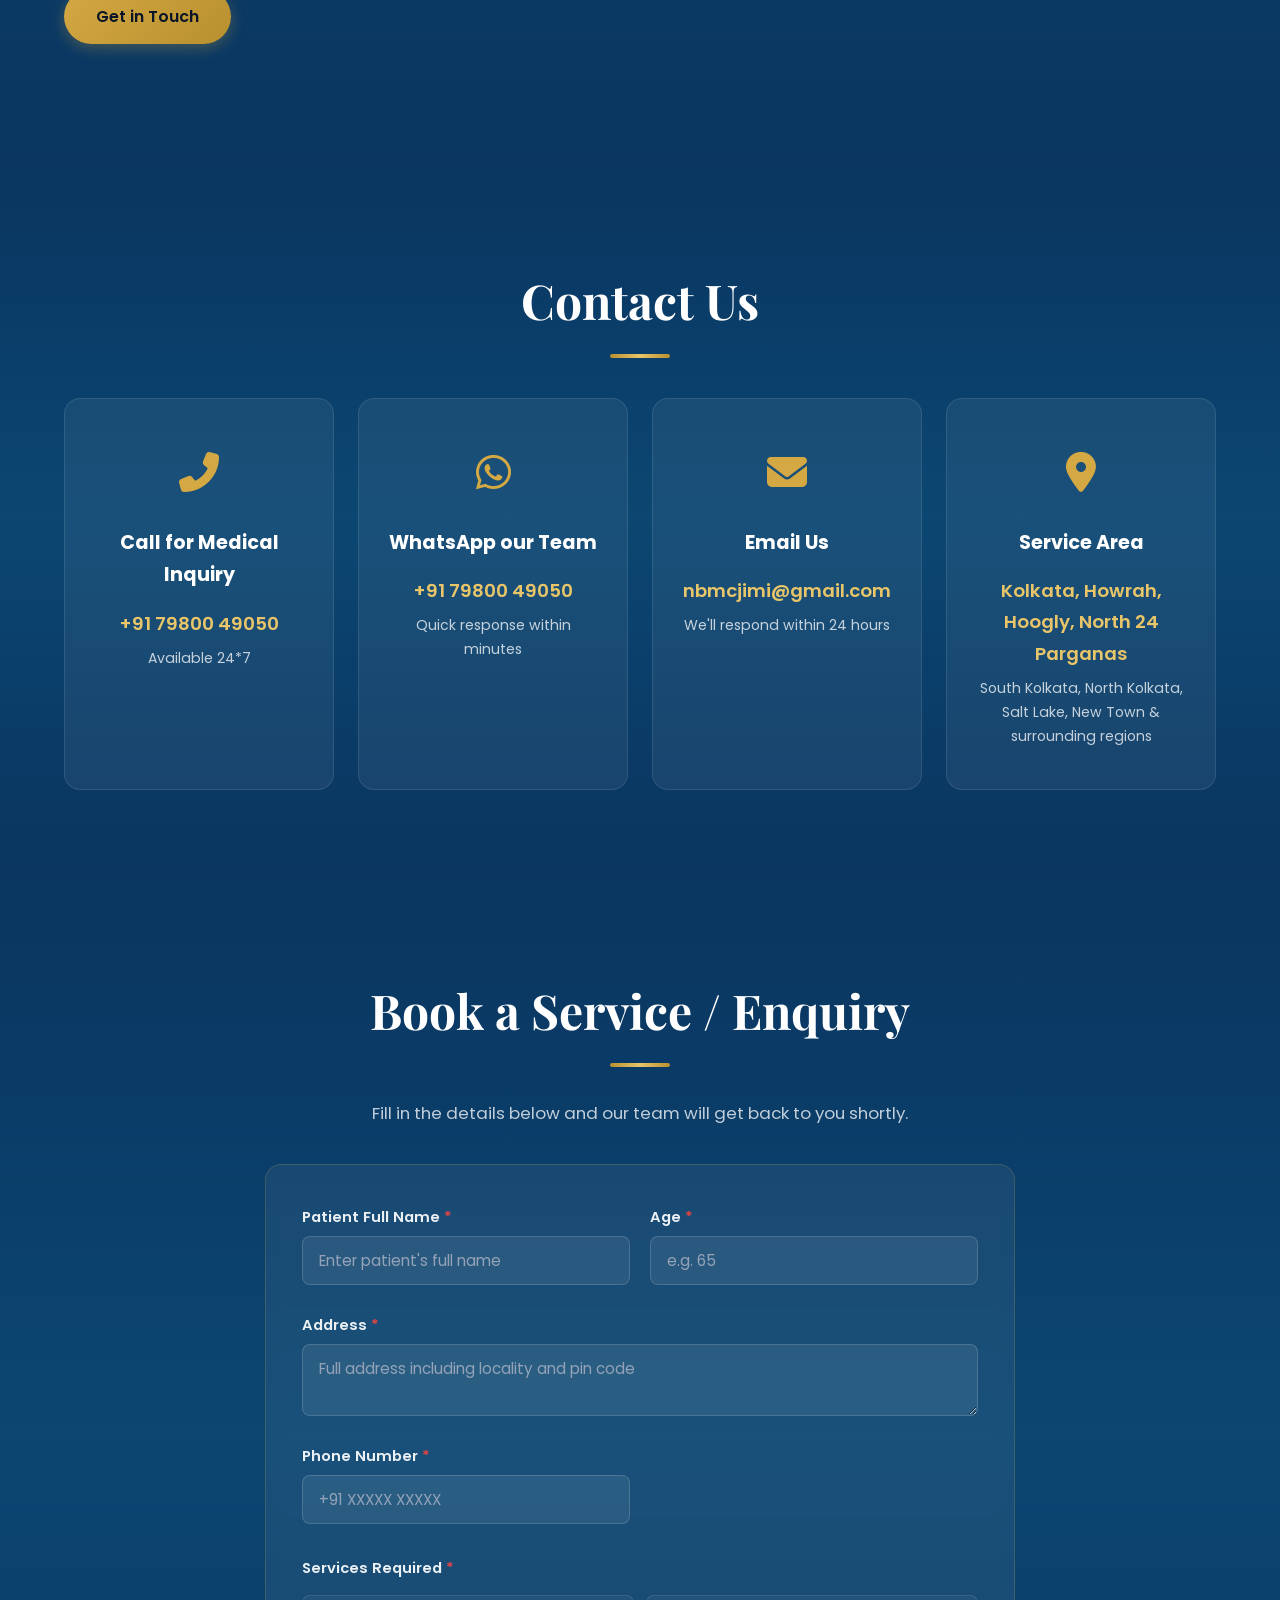
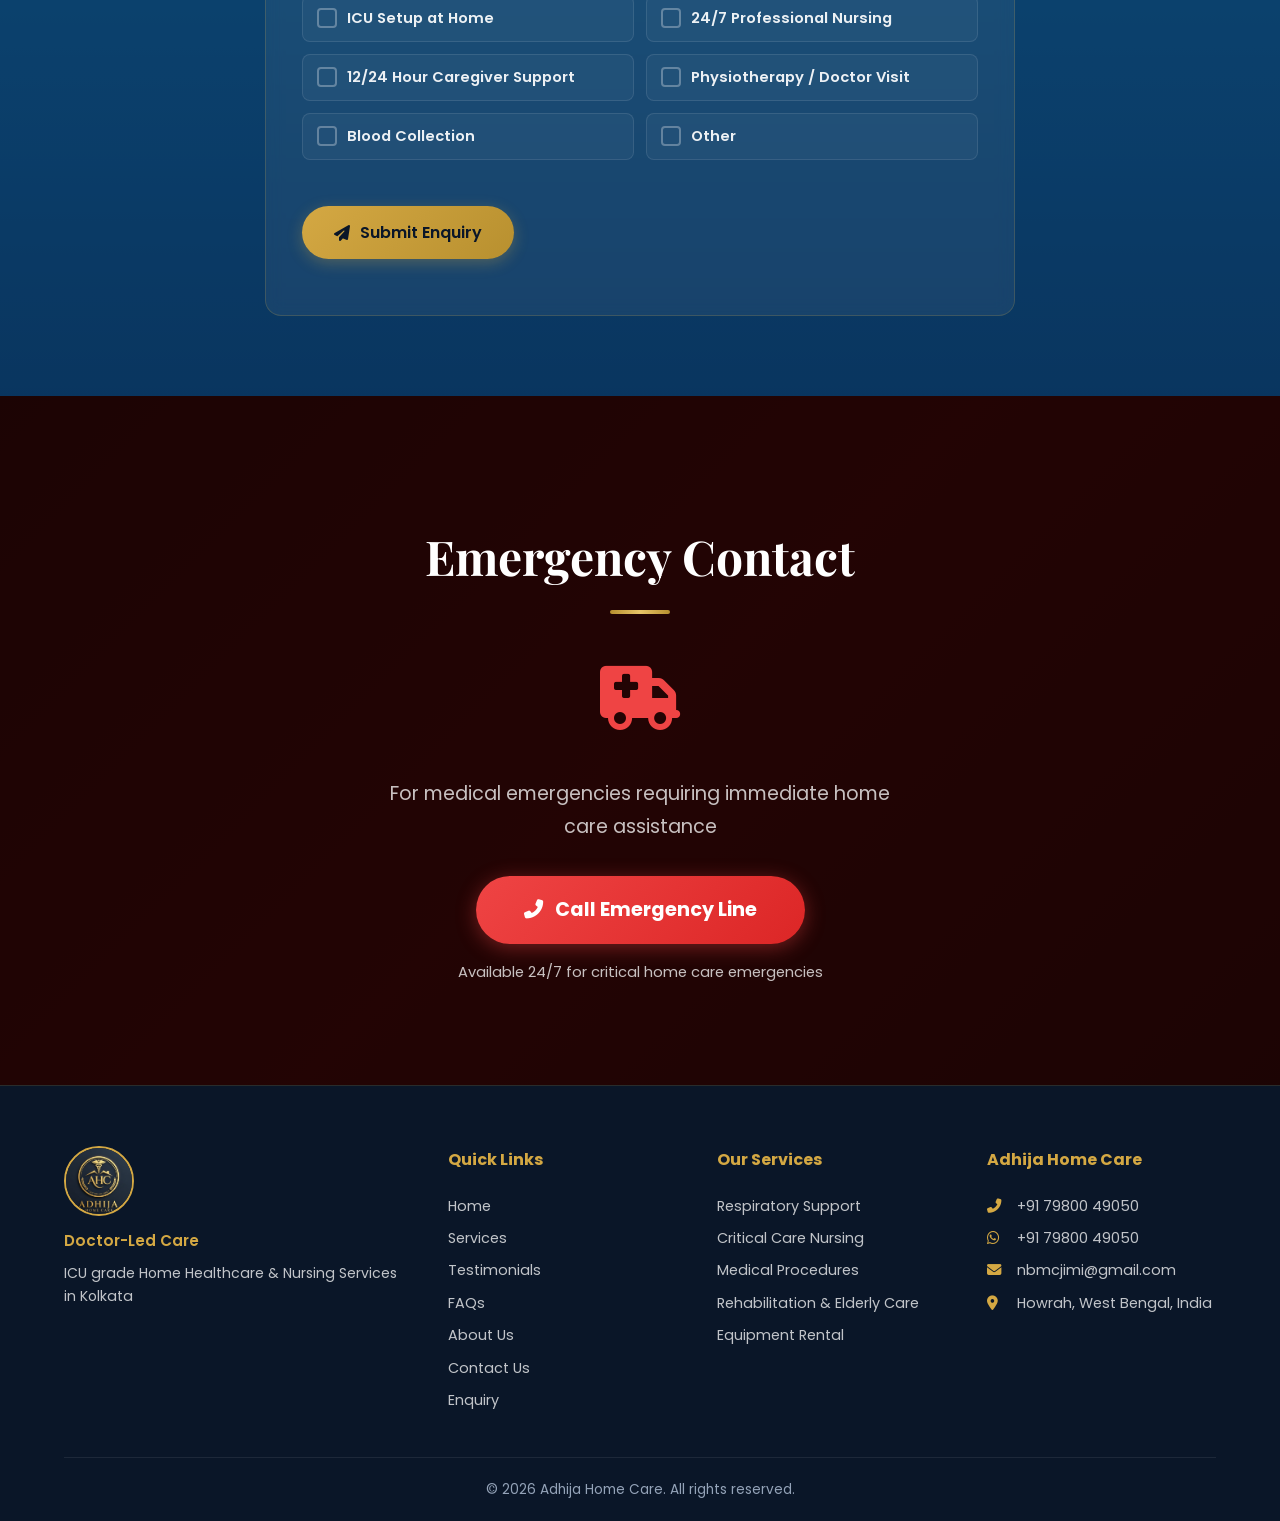
==== commit d69c45a3: "add google verification" ====
--- a/index.html
+++ b/index.html
@@ -16,6 +16,45 @@
     <link rel="preconnect" href="https://fonts.gstatic.com" crossorigin>
     <link href="https://fonts.googleapis.com/css2?family=Playfair+Display:ital,wght@0,400..900;1,400..900&family=Poppins:wght@300;400;500;600;700&display=swap" rel="stylesheet">
     <link rel="stylesheet" href="https://cdnjs.cloudflare.com/ajax/libs/font-awesome/6.5.1/css/all.min.css">
+    <!-- JSON-LD LocalBusiness Schema -->
+    <script type="application/ld+json">
+    {
+        "@context": "https://schema.org",
+        "@type": "MedicalBusiness",
+        "name": "Adhija Home Care",
+        "alternateName": "Adhija Homecare",
+        "description": "ICU grade Home Healthcare & Nursing Services in Kolkata. Doctor-led care including nursing, oxygen support, physiotherapy, and post-hospital care delivered at your doorstep.",
+        "url": "https://www.adhijahomecare.in",
+        "telephone": "+917980049050",
+        "email": "nbmcjimi@gmail.com",
+        "address": {
+            "@type": "PostalAddress",
+            "addressLocality": "Howrah",
+            "addressRegion": "West Bengal",
+            "addressCountry": "IN"
+        },
+        "areaServed": [
+            "Kolkata",
+            "Howrah",
+            "Hooghly",
+            "North 24 Parganas",
+            "South Kolkata",
+            "North Kolkata",
+            "Salt Lake",
+            "New Town"
+        ],
+        "openingHoursSpecification": {
+            "@type": "OpeningHoursSpecification",
+            "dayOfWeek": ["Monday", "Tuesday", "Wednesday", "Thursday", "Friday", "Saturday", "Sunday"],
+            "opens": "00:00",
+            "closes": "23:59"
+        },
+        "priceRange": "$$",
+        "sameAs": [
+            "https://wa.me/917980049050"
+        ]
+    }
+    </script>
 </head>
 <body>
 
@@ -523,6 +562,7 @@
                     <a href="#faqs">FAQs</a>
                     <a href="#about">About Us</a>
                     <a href="#contact">Contact Us</a>
+                    <a href="#enquiry">Enquiry</a>
                 </div>
                 <div class="footer-services">
                     <h4>Our Services</h4>
@@ -533,11 +573,11 @@
                     <a href="#services">Equipment Rental</a>
                 </div>
                 <div class="footer-contact">
-                    <h4>Contact</h4>
+                    <h4>Adhija Home Care</h4>
                     <p><i class="fas fa-phone-alt"></i> +91 79800 49050</p>
                     <p><i class="fab fa-whatsapp"></i> +91 79800 49050</p>
                     <p><i class="fas fa-envelope"></i> nbmcjimi@gmail.com</p>
-                    <p><i class="fas fa-map-marker-alt"></i> Kolkata, West Bengal</p>
+                    <p><i class="fas fa-map-marker-alt"></i> Howrah, West Bengal, India</p>
                 </div>
             </div>
             <div class="footer-bottom">
